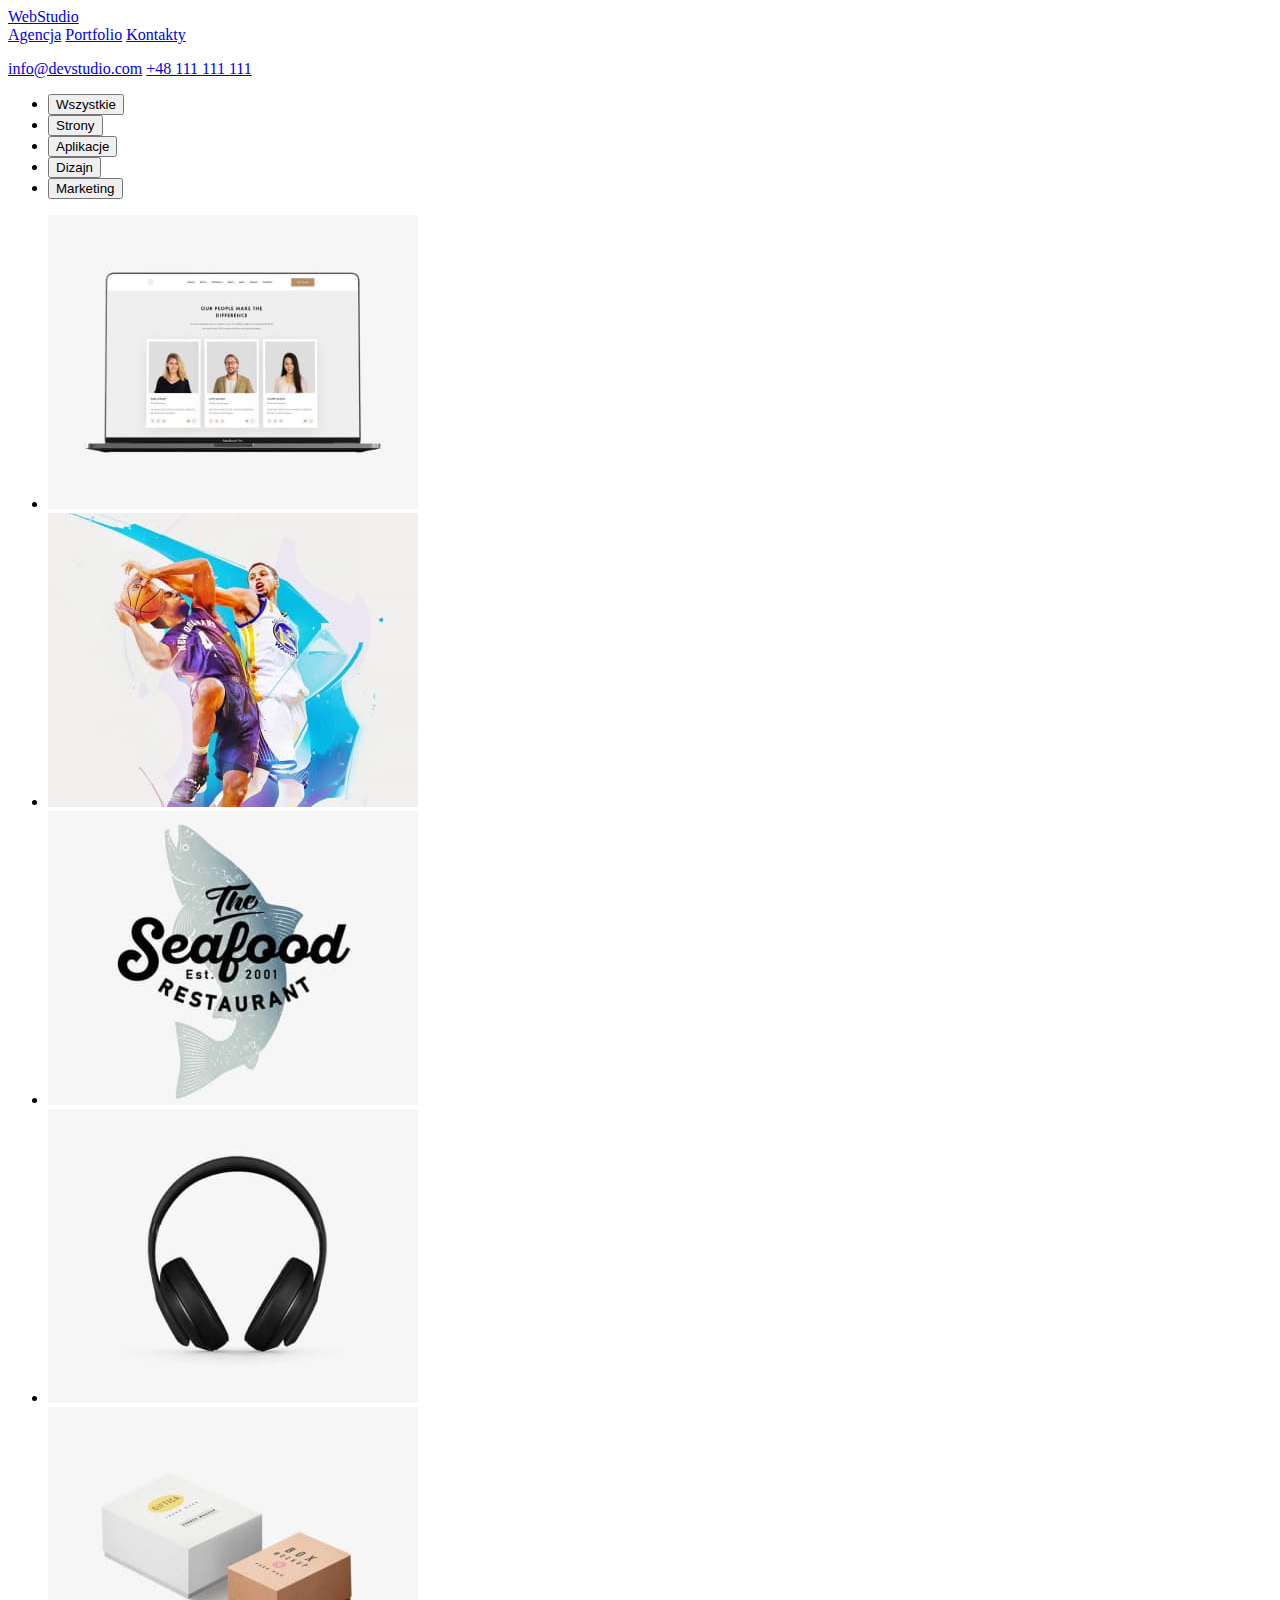
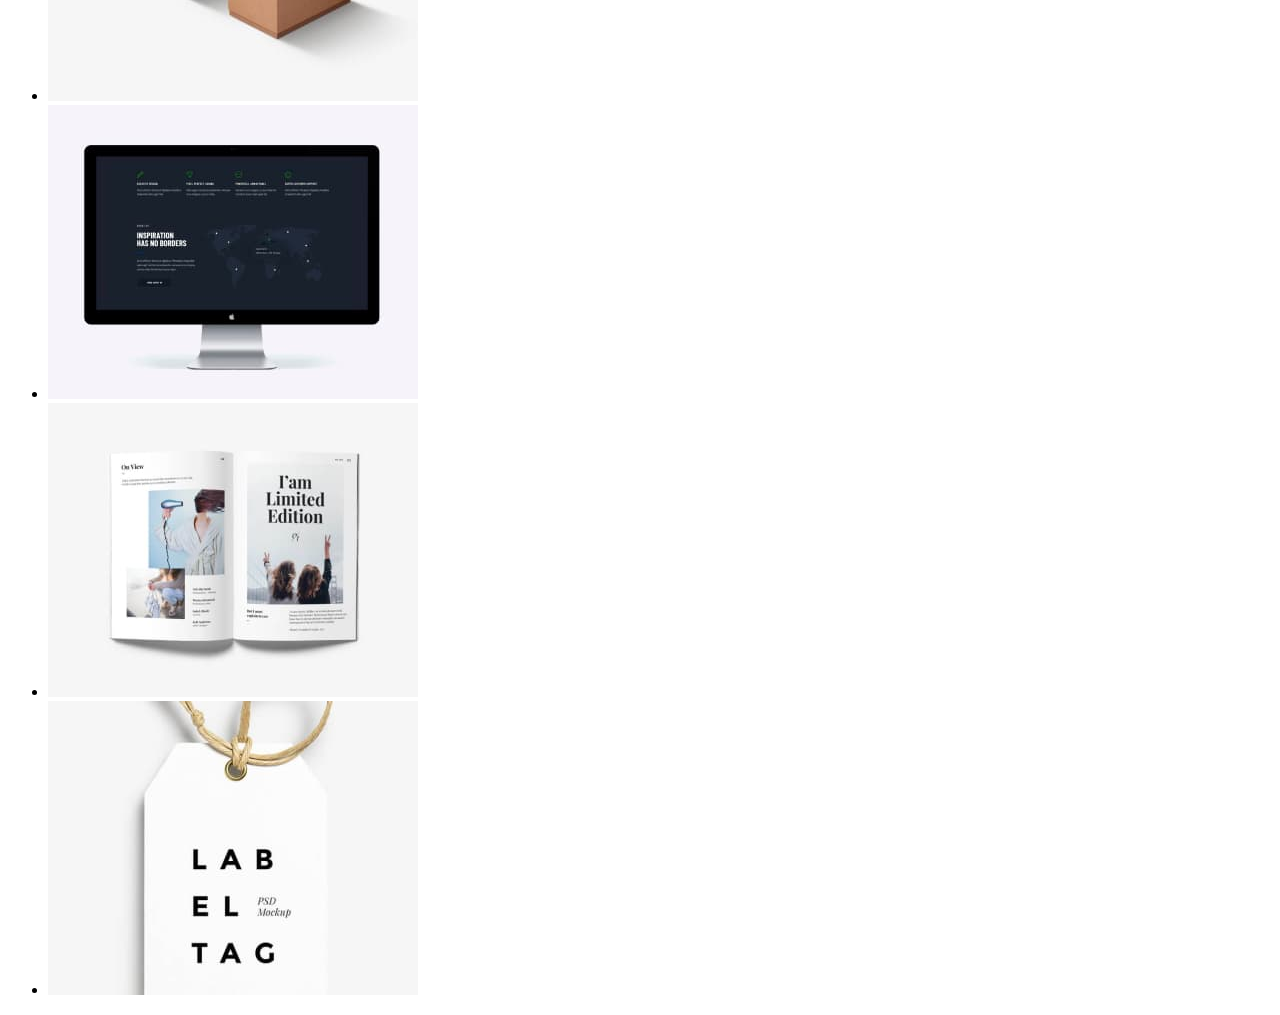
==== portfolio.html @ 513af3e7 "renamed:    images/img0.2.jpg -> images/img-0.2.jpg 	modified:   portfolio.html" ====
<!DOCTYPE html>
<html>
<head> 
    <link rel="stylesheet" href="./css/styles.css" />
</head>
<body>
    <div>
        <header>
                <a class="logo web" href="./index.html"><span class="logo   studio-header">WebStudio</span></a>
            <nav>   
                <a href="/portfolio.html">Agencja</a>
                <a href="/portfolio.html">Portfolio</a>
                <a href="/portfolio.html">Kontakty</a>
            </nav>
                <p>
                <a href="mailto:info@devstudio.com">info@devstudio.com</a>  
                <a href="tel:+48-111-111-111">+48 111 111 111</a>
                </p>    
        </header>
    </div>
    <div>
    <main>
        <ul class="nav-buttons">
            <li><button type="button" class="button">Wszystkie</button></li>
            <li><button type="button" class="button">Strony</button></li>
            <li><button type="button" class="button">Aplikacje</button></li>
            <li><button type="button" class="button">Dizajn</button></li>
            <li><button type="button" class="button">Marketing</button></li>
        </ul>
    </main>   
        <ul>
           <li> 
                <img
                src="/images/img0.2.jpg" 
                alt="computer"
                width="370"
                height="294"
                />
            </li>  
            <li> 
                <img
                src="/images/img1.2.jpg" 
                alt="computer"
                width="370"
                height="294"
                />
            </li> 
            <li> 
                <img
                src="/images/img2.2.jpg" 
                alt="computer"
                width="370"
                height="294"
                />
            </li> 
            <li> 
                <img
                src="/images/img3.2.jpg" 
                alt="computer"
                width="370"
                height="294"
                />
            </li> 
            <li> 
                <img
                src="/images/img4.2.jpg" 
                alt="computer"
                width="370"
                height="294"
                />
            </li> 
            <li> 
                <img
                src="/images/img5.2.jpg" 
                alt="computer"
                width="370"
                height="294"
                />
            </li> 
            <li> 
                <img
                src="/images/img6.2.jpg" 
                alt="computer"
                width="370"
                height="294"
                />
            </li> 
            <li> 
                <img
                src="/images/img7.2.jpg" 
                alt="computer"
                width="370"
                height="294"
                />
            </li>  
        </ul>
    </main>
    </div>
</body>
</html>
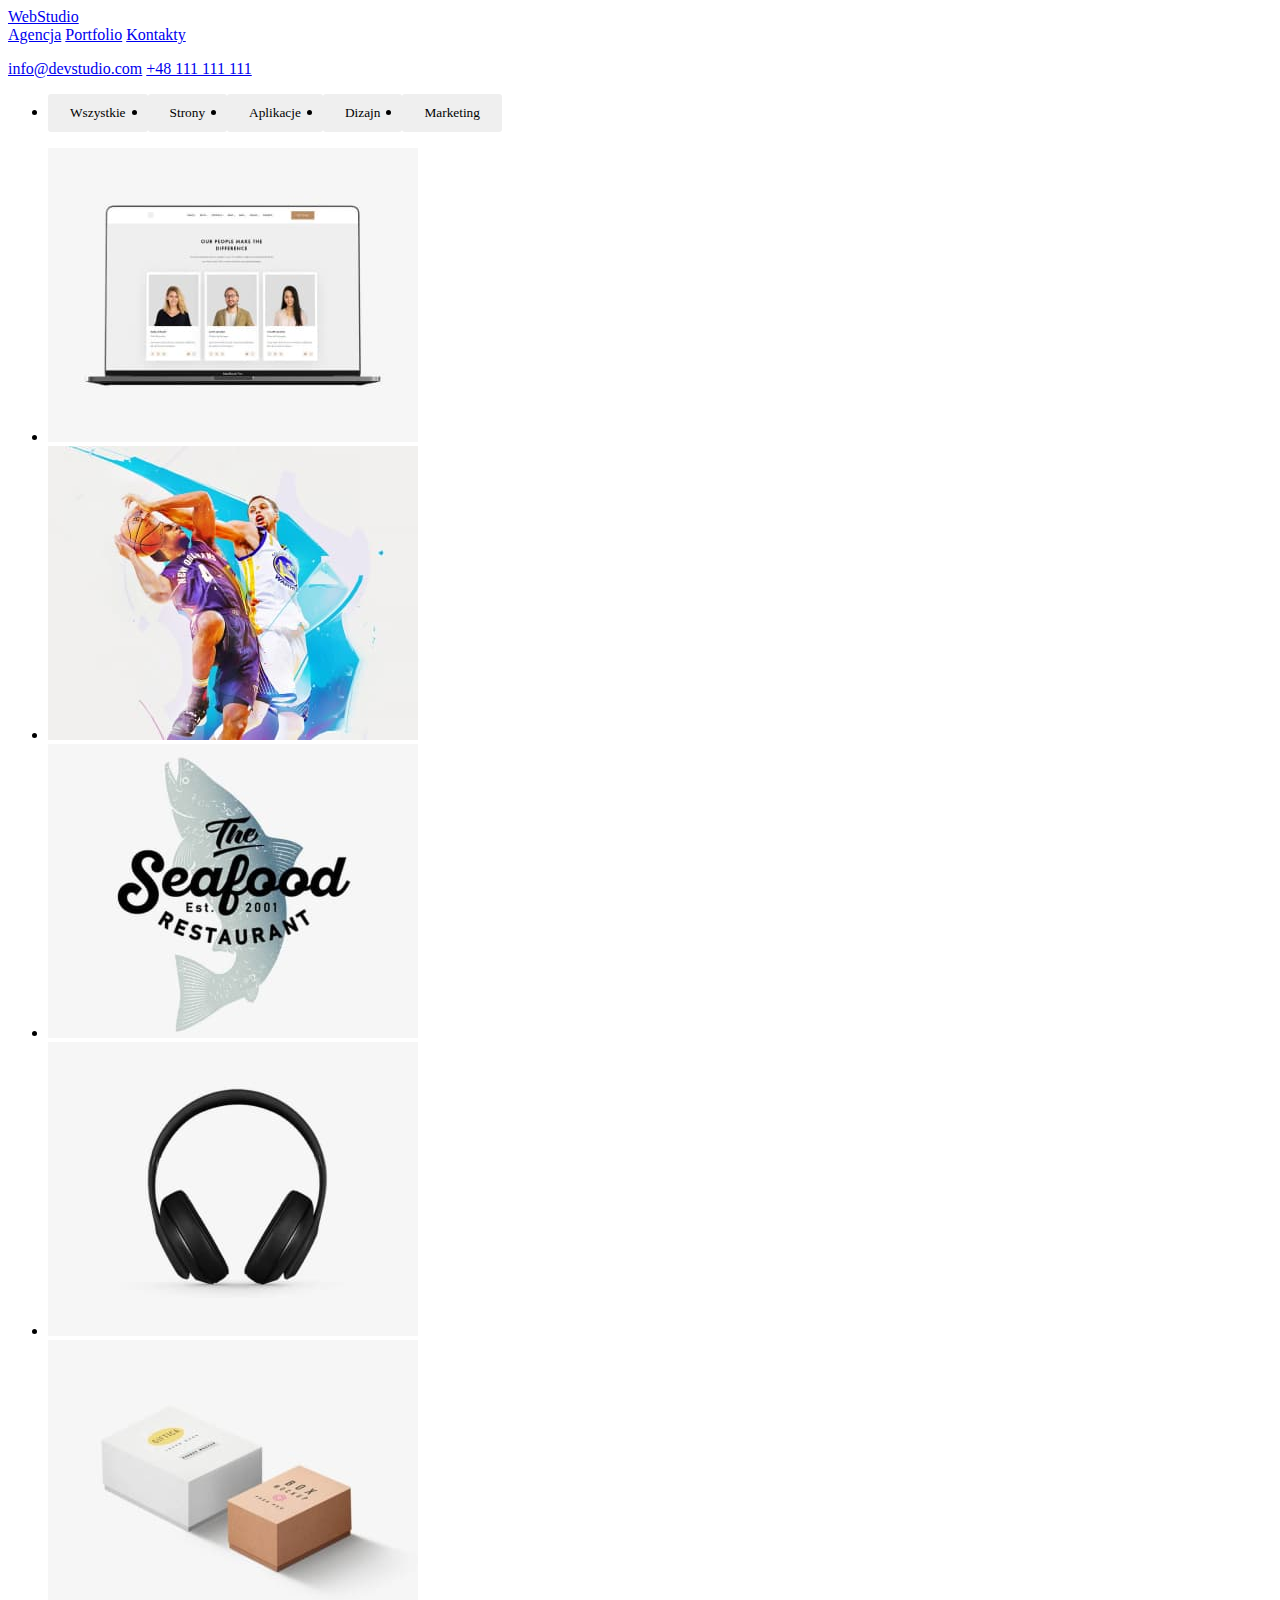
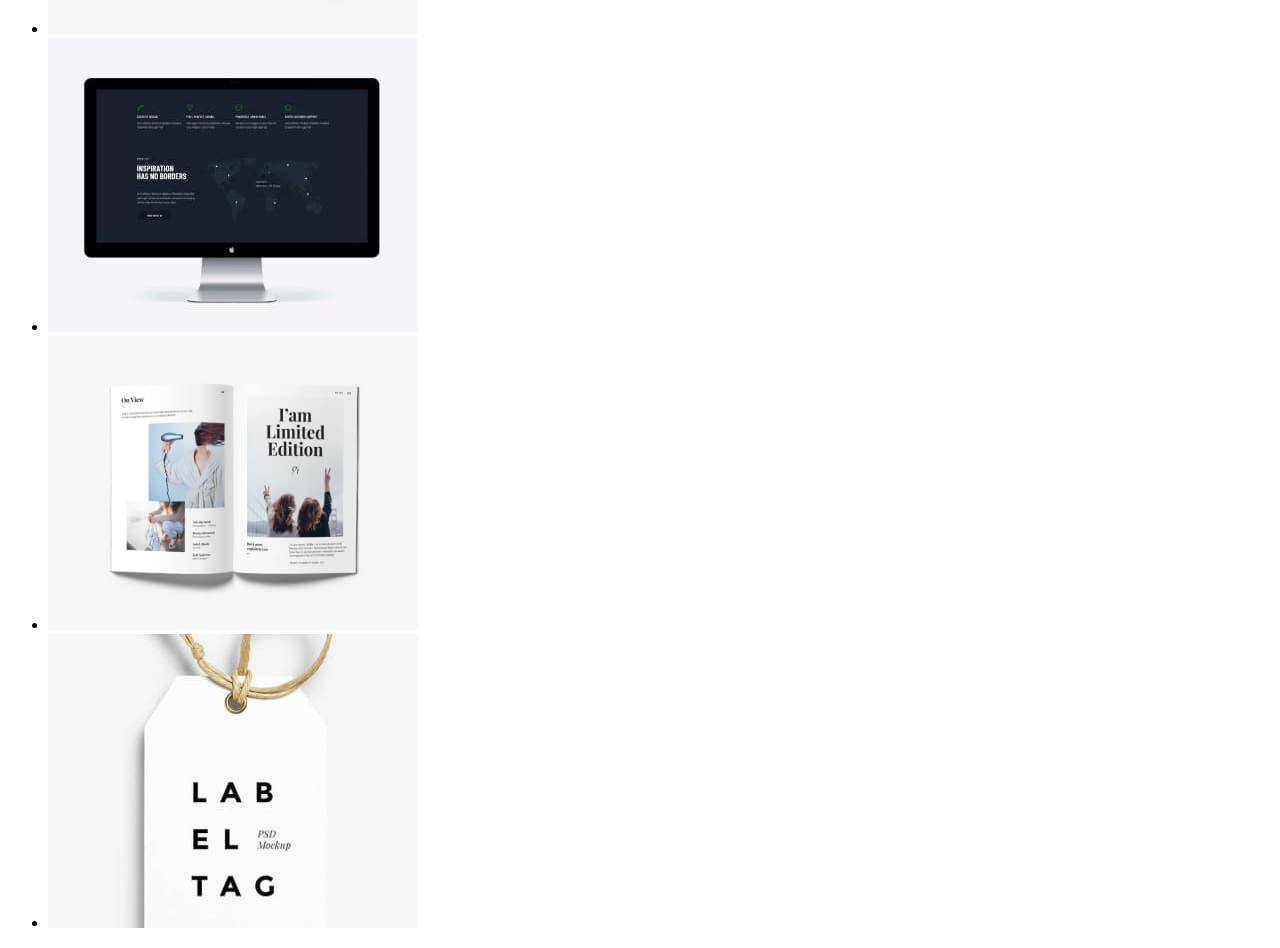
==== commit 3201f0c7: "modified:   css/styles.css 	deleted:    images/img6-(1).jpg 	deleted:    images/img7-(1).jpg 	delete" ====
--- a/portfolio.html
+++ b/portfolio.html
@@ -1,20 +1,21 @@
 <!DOCTYPE html>
-<html>
-<head> 
-    <link rel="stylesheet" href="./css/styles.css" />
-</head>
+<html lang="en">
+    <head>
+        <title>portfolio</title> 
+        <link rel="stylesheet" href="./css/styles.css" />
+    </head>
 <body>
     <div>
         <header>
                 <a class="logo web" href="./index.html"><span class="logo   studio-header">WebStudio</span></a>
             <nav>   
-                <a href="/portfolio.html">Agencja</a>
-                <a href="/portfolio.html">Portfolio</a>
-                <a href="/portfolio.html">Kontakty</a>
+                <a class="agency" href="/portfolio.html">Agencja</a>
+                <a class="portfolio" href="/portfolio.html">Portfolio</a>
+                <a class="contacts" href="/portfolio.html">Kontakty</a>
             </nav>
                 <p>
-                <a href="mailto:info@devstudio.com">info@devstudio.com</a>  
-                <a href="tel:+48-111-111-111">+48 111 111 111</a>
+                <a class="mail" href="mailto:info@devstudio.com">info@devstudio.com</a>  
+                <a class="tel" href="tel:+48-111-111-111">+48 111 111 111</a>
                 </p>    
         </header>
     </div>
@@ -27,14 +28,14 @@
             <li><button type="button" class="button">Dizajn</button></li>
             <li><button type="button" class="button">Marketing</button></li>
         </ul>
-    </main>   
+       
         <ul>
            <li> 
                 <img
-                src="/images/img0.2.jpg" 
-                alt="computer"
-                width="370"
-                height="294"
+                    src="/images/img-0.2.jpg" 
+                    alt="computer"
+                    width="370"
+                    height="294"
                 />
             </li>  
             <li> 
--- a/css/styles.css
+++ b/css/styles.css
@@ -0,0 +1,18 @@
+.nav-buttons {
+    display: flex;
+    flex-wrap: wrap;
+    
+}
+.button{
+    background-color: $background-card;
+        border-width: 0;
+        height: 38px;
+        font-size: map-get($font-size, enlarged);
+        font-weight: map-get($font-weight, medium);
+        line-height: 1.625;
+        border-radius: 3px;
+        padding: 6px 22px;
+        font-family: "Roboto";
+.button-first-child{
+}
+    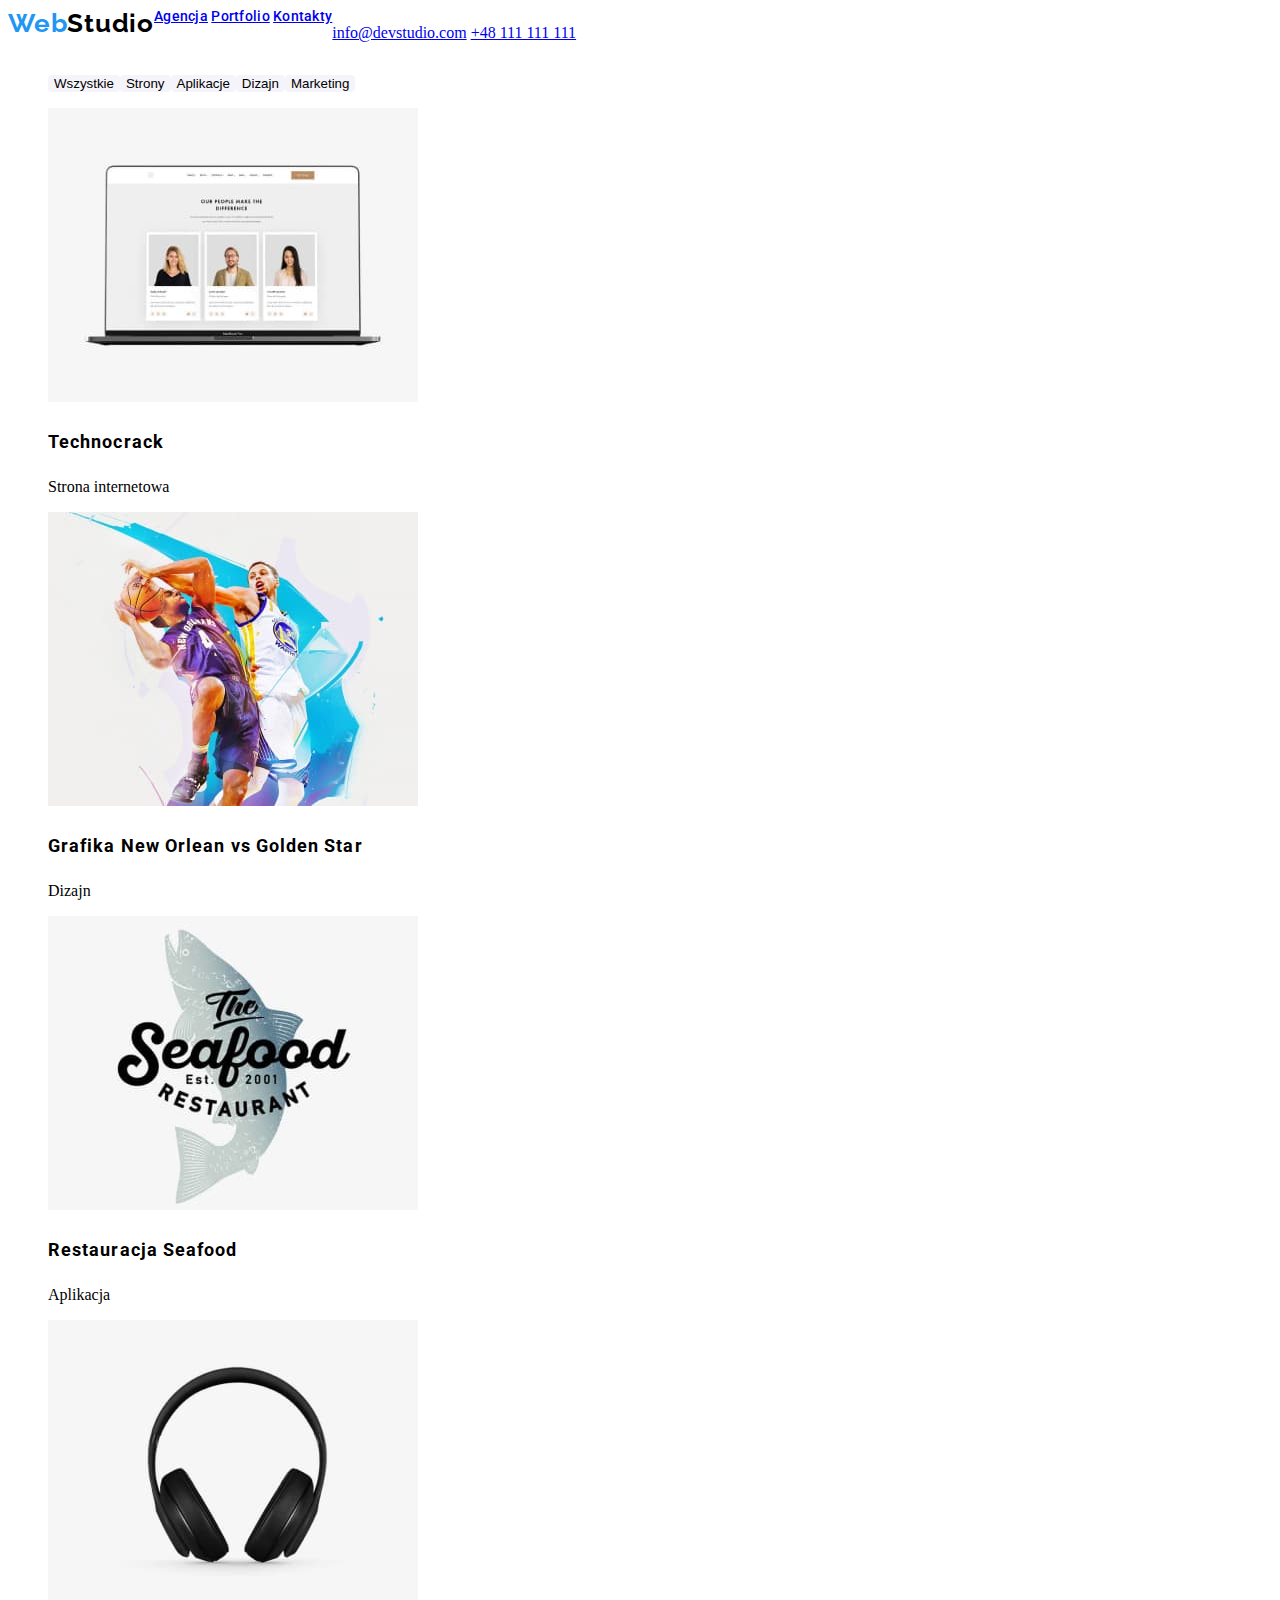
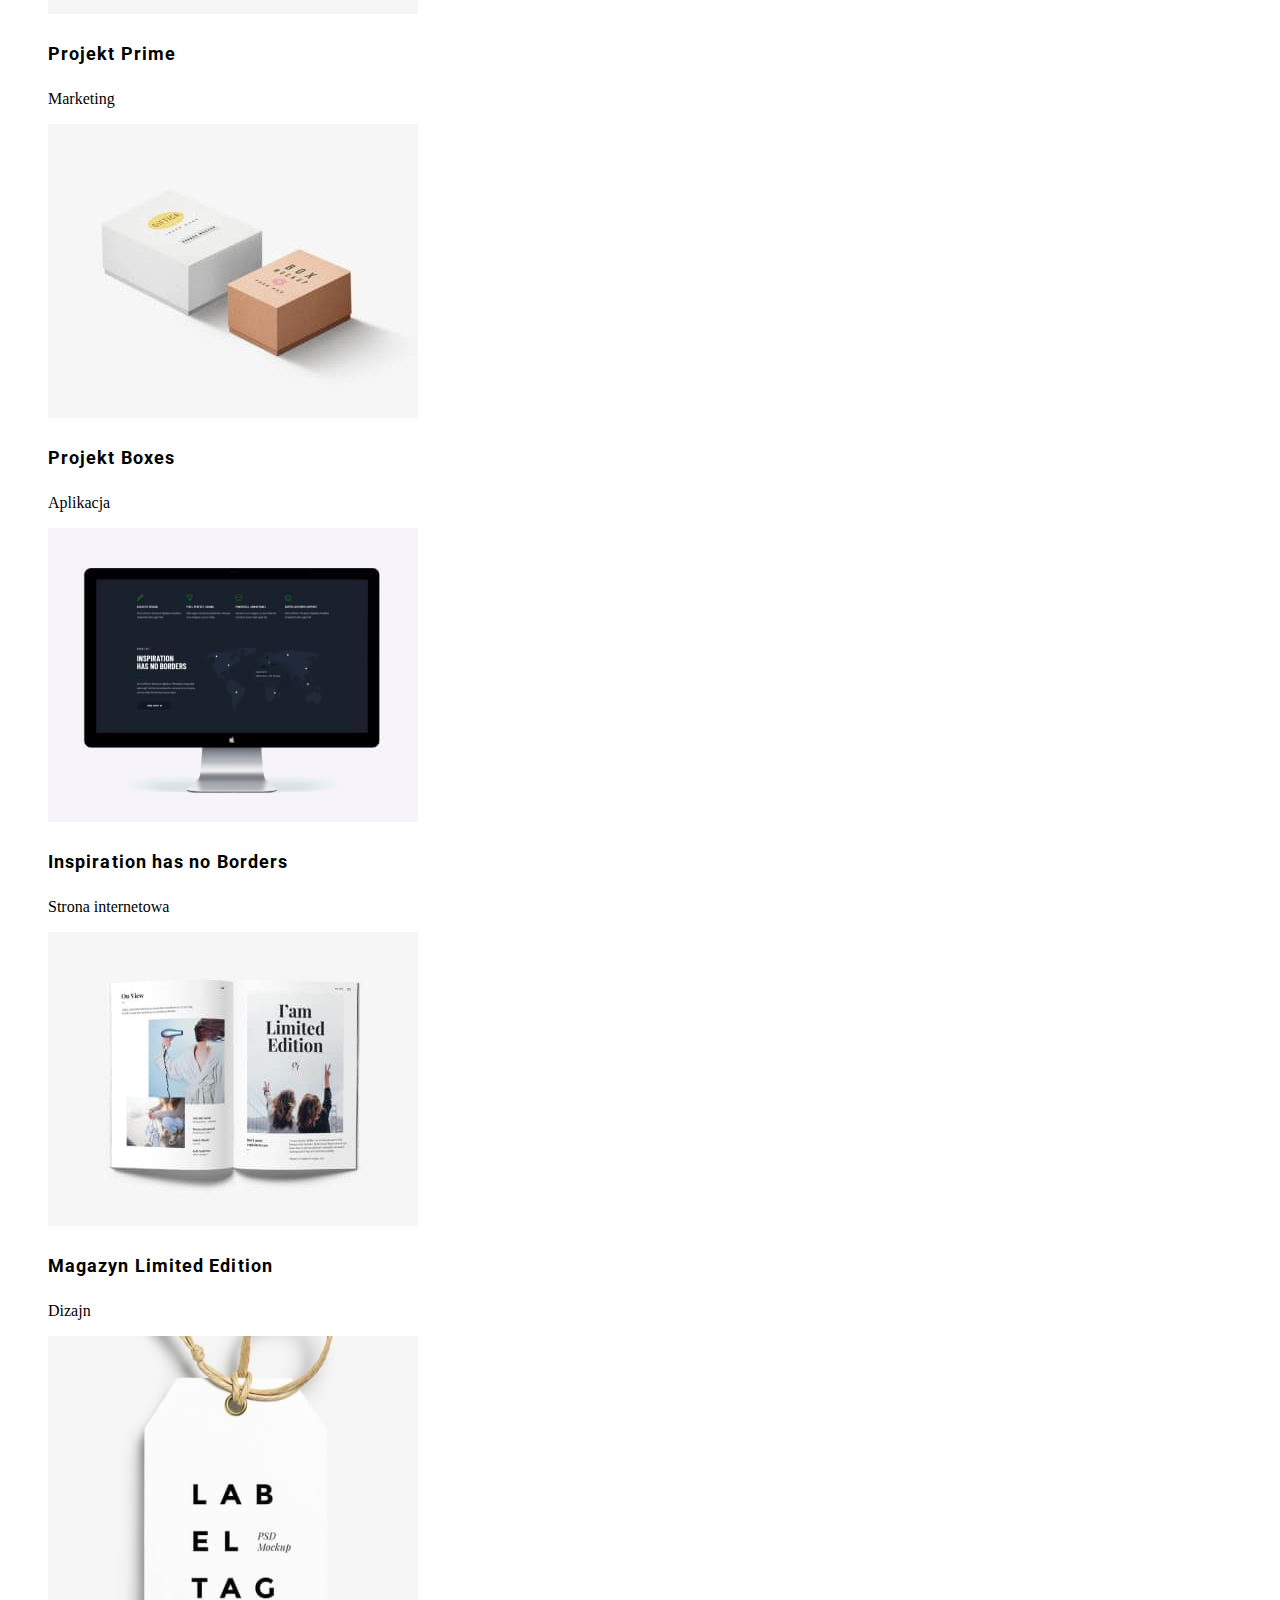
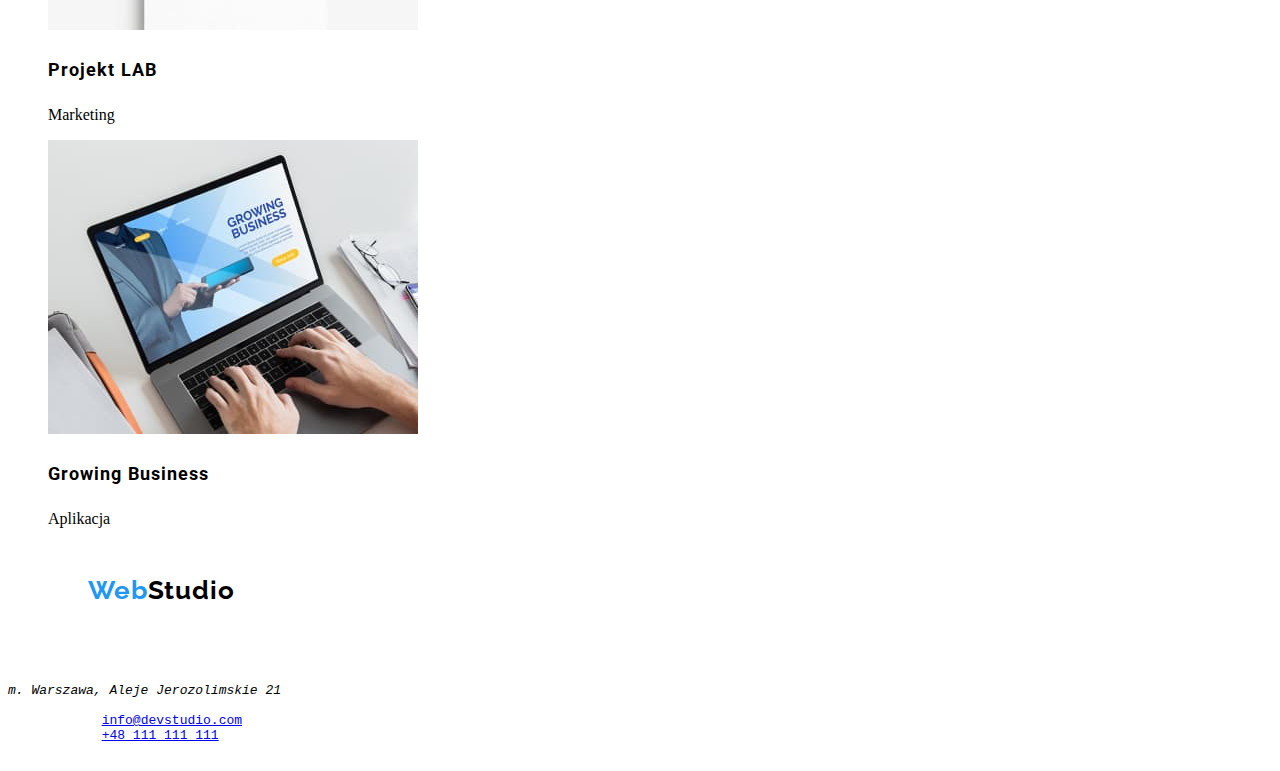
==== commit 83baade2: "Changes to be committed: modified:   css/styles.css new file:   images/img6-(1).jpg new file:   imag" ====
--- a/portfolio.html
+++ b/portfolio.html
@@ -1,101 +1,156 @@
 <!DOCTYPE html>
 <html lang="en">
-    <head>
-        <title>portfolio</title> 
-        <link rel="stylesheet" href="./css/styles.css" />
-    </head>
-<body>
+  <head>
+    <title>Portfolio</title>
+    <link rel="preconnect" href="https://fonts.googleapis.com" />
+    <link rel="preconnect" href="https://fonts.gstatic.com" crossorigin />
+    <link
+      href="https://fonts.googleapis.com/css2?family=Raleway:wght@700&family=Roboto:wght@400;500;700;900&display=swap"
+      rel="stylesheet"
+    />
+    <link rel="stylesheet" href="./css/styles.css" />
+  </head>
+  <body>
     <div>
-        <header>
-                <a class="logo web" href="./index.html"><span class="logo   studio-header">WebStudio</span></a>
-            <nav>   
-                <a class="agency" href="/portfolio.html">Agencja</a>
-                <a class="portfolio" href="/portfolio.html">Portfolio</a>
-                <a class="contacts" href="/portfolio.html">Kontakty</a>
-            </nav>
-                <p>
-                <a class="mail" href="mailto:info@devstudio.com">info@devstudio.com</a>  
-                <a class="tel" href="tel:+48-111-111-111">+48 111 111 111</a>
-                </p>    
-        </header>
+      <header class="up-page">
+        <box class="logo">
+          <a class="logo web" href="portfolio.html"
+            ><span class="logo-web">Web</span
+            ><span class="logo-studio">Studio</span>
+          </a>
+        </box>
+        <nav class="nav-buttons">
+          <a class="agency" href="index.html">Agencja</a>
+          <a class="portfolio" href="/portfolio.html">Portfolio</a>
+          <a class="contacts" href="/portfolio.html">Kontakty</a>
+        </nav>
+        <box class="mail-tel"
+          ><p>
+            <a class="mail" href="mailto:info@devstudio.com"
+              >info@devstudio.com</a
+            >
+            <a class="tel" href="tel:+48-111-111-111">+48 111 111 111</a>
+          </p>
+        </box>
+      </header>
     </div>
     <div>
-    <main>
-        <ul class="nav-buttons">
-            <li><button type="button" class="button">Wszystkie</button></li>
-            <li><button type="button" class="button">Strony</button></li>
-            <li><button type="button" class="button">Aplikacje</button></li>
-            <li><button type="button" class="button">Dizajn</button></li>
-            <li><button type="button" class="button">Marketing</button></li>
+      <main>
+        <ul class="main-buttons">
+          <li><button type="button">Wszystkie</button></li>
+          <li><button type="button">Strony</button></li>
+          <li><button type="button">Aplikacje</button></li>
+          <li><button type="button">Dizajn</button></li>
+          <li><button type="button">Marketing</button></li>
         </ul>
-       
-        <ul>
-           <li> 
-                <img
-                    src="/images/img-0.2.jpg" 
-                    alt="computer"
-                    width="370"
-                    height="294"
-                />
-            </li>  
-            <li> 
-                <img
-                src="/images/img1.2.jpg" 
-                alt="computer"
-                width="370"
-                height="294"
-                />
-            </li> 
-            <li> 
-                <img
-                src="/images/img2.2.jpg" 
-                alt="computer"
-                width="370"
-                height="294"
-                />
-            </li> 
-            <li> 
-                <img
-                src="/images/img3.2.jpg" 
-                alt="computer"
-                width="370"
-                height="294"
-                />
-            </li> 
-            <li> 
-                <img
-                src="/images/img4.2.jpg" 
-                alt="computer"
-                width="370"
-                height="294"
-                />
-            </li> 
-            <li> 
-                <img
-                src="/images/img5.2.jpg" 
-                alt="computer"
-                width="370"
-                height="294"
-                />
-            </li> 
-            <li> 
-                <img
-                src="/images/img6.2.jpg" 
-                alt="computer"
-                width="370"
-                height="294"
-                />
-            </li> 
-            <li> 
-                <img
-                src="/images/img7.2.jpg" 
-                alt="computer"
-                width="370"
-                height="294"
-                />
-            </li>  
+        <ul class="images">
+          <li>
+            <img
+              src="./images/img-0.2.jpg"
+              alt="computer"
+              width="370"
+              height="294"
+              left="215px"
+              top="262px"
+            />
+            <p class="img-title">Technocrack</p>
+            <p>Strona internetowa</p>
+          </li>
+          <li>
+            <img
+              src="./images/img1.2.jpg"
+              alt="players"
+              width="370"
+              height="294"
+            />
+            <p class="img-title">Grafika New Orlean vs Golden Star</p>
+            <p>Dizajn</p>
+          </li>
+          <li>
+            <img
+              src="./images/img2.2.jpg"
+              alt="fish"
+              width="370"
+              height="294"
+            />
+            <p class="img-title">Restauracja Seafood</p>
+            <p>Aplikacja</p>
+          </li>
+          <li>
+            <img
+              src="./images/img3.2.jpg"
+              alt="phones"
+              width="370"
+              height="294"
+            />
+            <p class="img-title">Projekt Prime</p>
+            <p>Marketing</p>
+          </li>
+          <li>
+            <img
+              src="./images/img4.2.jpg"
+              alt="boxes"
+              width="370"
+              height="294"
+            />
+            <p class="img-title">Projekt Boxes</p>
+            <p>Aplikacja</p>
+          </li>
+          <li>
+            <img
+              src="./images/img5.2.jpg"
+              alt="screen"
+              width="370"
+              height="294"
+            />
+            <p class="img-title">Inspiration has no Borders</p>
+            <p>Strona internetowa</p>
+          </li>
+          <li>
+            <img
+              src="./images/img6.2.jpg"
+              alt="book"
+              width="370"
+              height="294"
+            />
+            <p class="img-title">Magazyn Limited Edition</p>
+            <p>Dizajn</p>
+          </li>
+          <li>
+            <img
+              src="./images/img7.2.jpg"
+              alt="pendant"
+              width="370"
+              height="294"
+            />
+            <p class="img-title">Projekt LAB</p>
+            <p>Marketing</p>
+          </li>
+          <li>
+            <img
+              src="./images/img-8.2.jpg"
+              alt="hands-on-computer"
+              width="370"
+              height="294"
+            />
+            <p class="img-title">Growing Business</p>
+            <a>Aplikacja</a>
+          </li>
         </ul>
-    </main>
+      </main>
     </div>
-</body>
-</html>+    <footer>
+      <pre>
+        <box class="logo">
+            <a class="logo web" href="index.html"
+              ><span class="logo-web">Web</span
+              ><span class="logo-studio">Studio</span>
+            </a>
+        </box>
+            <address class="coordinates">m. Warszawa, Aleje Jerozolimskie 21</address>  
+            <a class="mail" href="mailto:info@devstudio.com">info@devstudio.com</a>
+            <a class="tel" href="tel:+48-111-111-111">+48 111 111 111</a>    
+        </pre>
+    </footer>
+  </body>
+</html>
--- a/css/styles.css
+++ b/css/styles.css
@@ -1,18 +1,57 @@
+.logo {
+  color: #2196f3;
+  font-family: "Raleway";
+  font-style: normal;
+  font-weight: 700;
+  font-size: 26px;
+  line-height: 31px;
+  letter-spacing: 0.03em;
+  text-decoration: none;
+}
+.logo-studio {
+  color: #000;
+}
+.up-page {
+  display: flex;
+}
 .nav-buttons {
-    display: flex;
-    flex-wrap: wrap;
-    
+  font-family: "Roboto";
+  font-style: normal;
+  font-weight: 500;
+  font-size: 14px;
+  line-height: 16px;
+  letter-spacing: 0.02em;
 }
-.button{
-    background-color: $background-card;
-        border-width: 0;
-        height: 38px;
-        font-size: map-get($font-size, enlarged);
-        font-weight: map-get($font-weight, medium);
-        line-height: 1.625;
-        border-radius: 3px;
-        padding: 6px 22px;
-        font-family: "Roboto";
-.button-first-child{
+.main-buttons {
+  display: flex;
+  flex-wrap: wrap;
+  list-style-type: none;
 }
-    +button {
+  background: #f5f4fa;
+  border-radius: 4px;
+  border: none;
+}
+button:hover {
+  background-color: #2196f3;
+  color: #ffff;
+}
+.images {
+  list-style-type: none;
+}
+.img-title {
+  font-family: "Roboto";
+  font-style: normal;
+  font-weight: 700;
+  font-size: 18px;
+  line-height: 36px;
+  /* identical to box height, or 200% */
+
+  letter-spacing: 0.06em;
+}
+.team {
+  list-style-type: none;
+}
+.lorems {
+  text-decoration: none;
+}
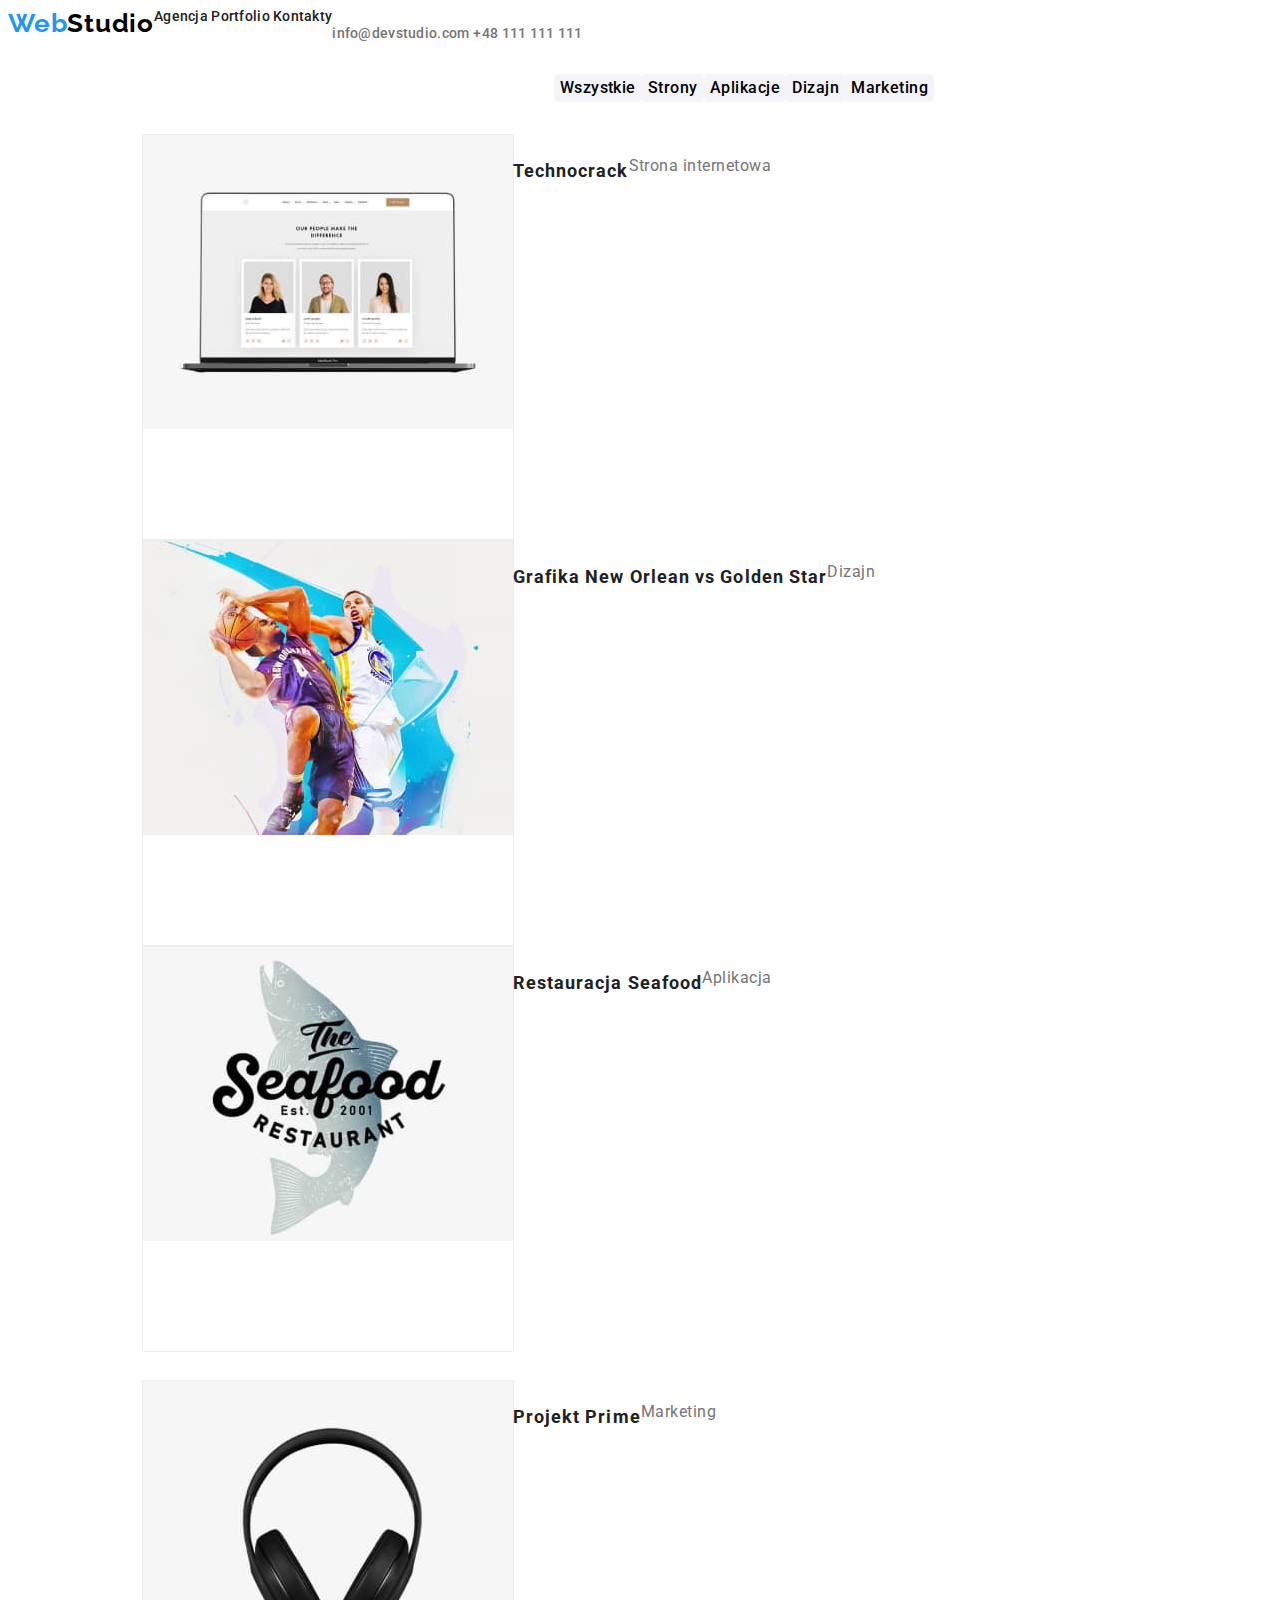
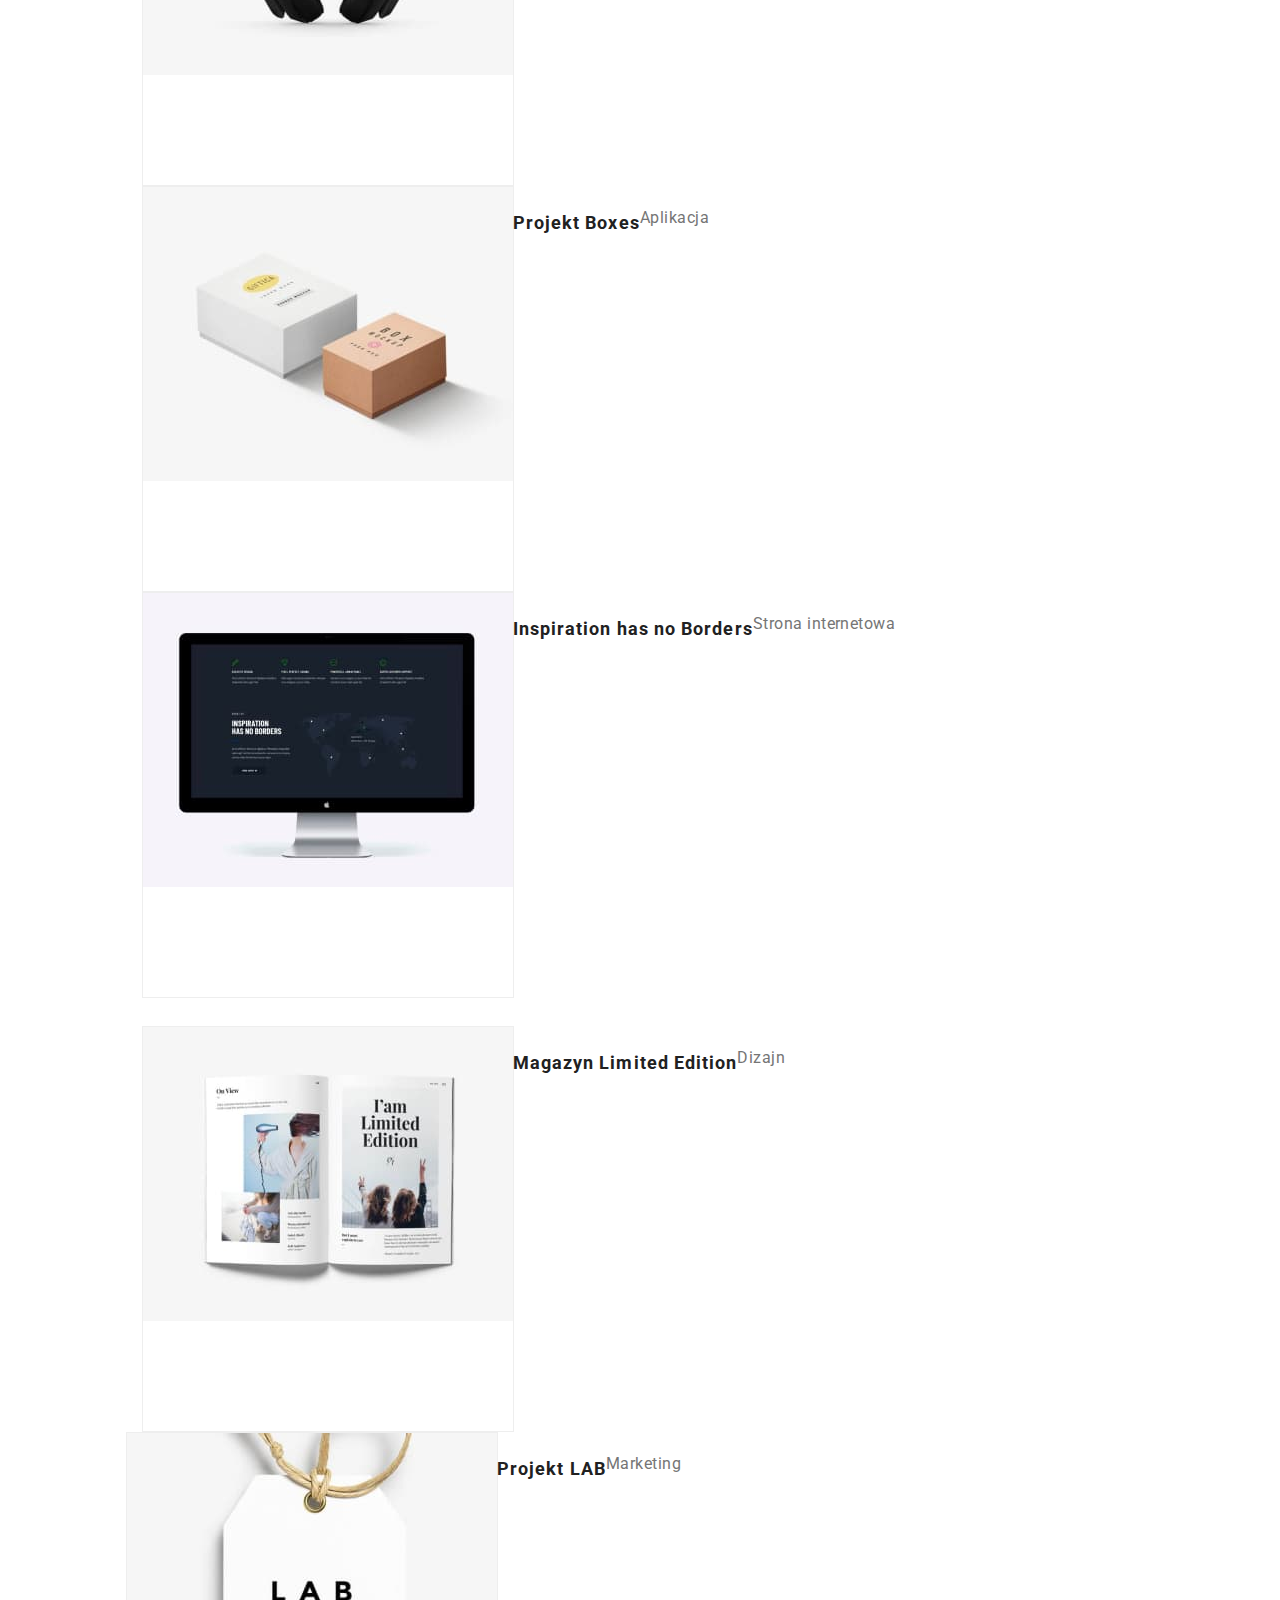
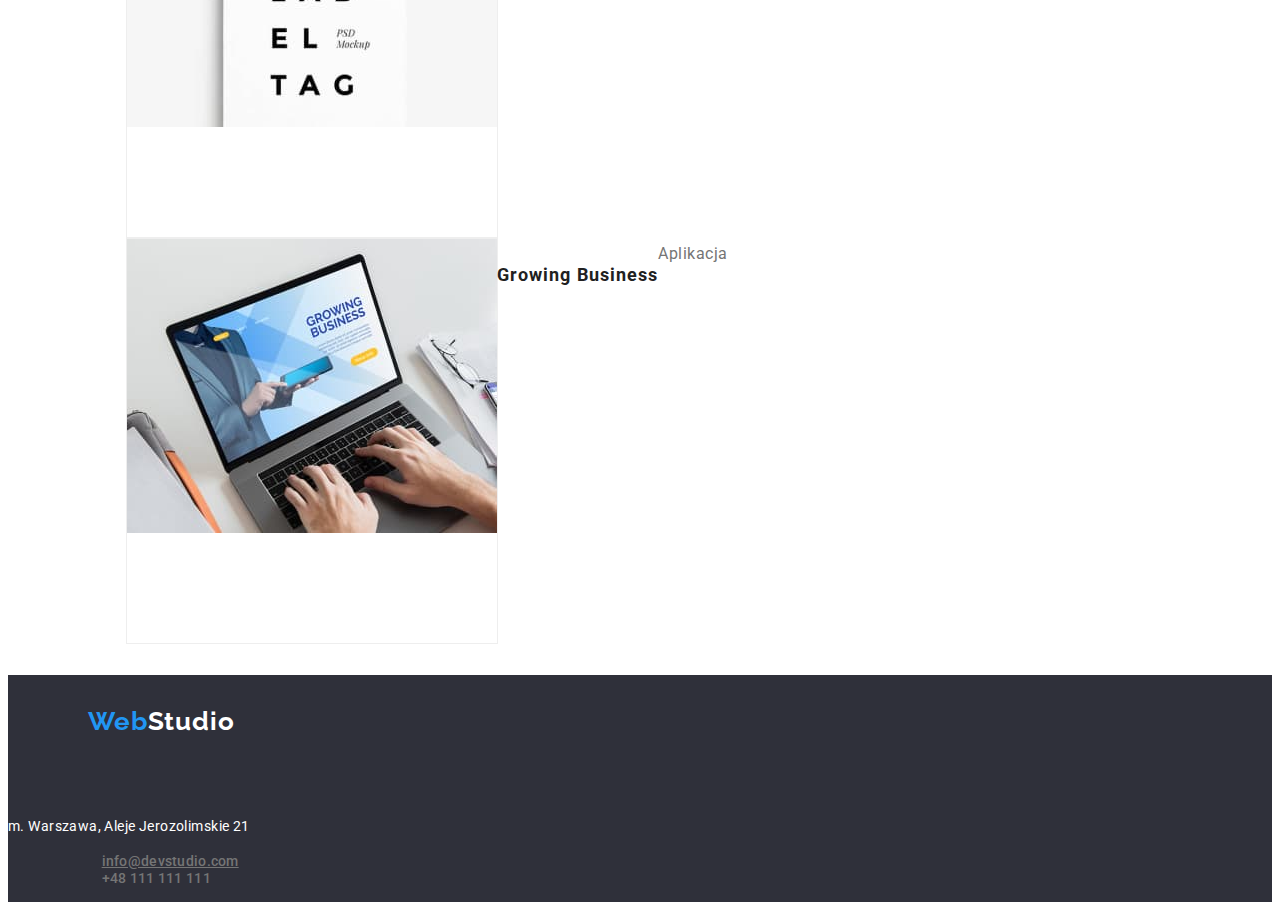
==== commit 9b73f6cb: "Changes to be committed: modified:   css/styles.css modified:   index.html modified:   portfolio.htm" ====
--- a/portfolio.html
+++ b/portfolio.html
@@ -20,13 +20,17 @@
           </a>
         </box>
         <nav class="nav-buttons">
-          <a class="agency" href="index.html">Agencja</a>
-          <a class="portfolio" href="/portfolio.html">Portfolio</a>
-          <a class="contacts" href="/portfolio.html">Kontakty</a>
+          <a type="button" class="nav-buttons" href="index.html">Agencja</a>
+          <a type="button" class="nav-buttons" href="/portfolio.html"
+            >Portfolio</a
+          >
+          <a type="button" class="nav-buttons" href="/portfolio.html"
+            >Kontakty</a
+          >
         </nav>
         <box class="mail-tel"
           ><p>
-            <a class="mail" href="mailto:info@devstudio.com"
+            <a class="mail-header" href="mailto:info@devstudio.com"
               >info@devstudio.com</a
             >
             <a class="tel" href="tel:+48-111-111-111">+48 111 111 111</a>
@@ -43,70 +47,74 @@
           <li><button type="button">Dizajn</button></li>
           <li><button type="button">Marketing</button></li>
         </ul>
-        <ul class="images">
-          <li>
-            <img
-              src="./images/img-0.2.jpg"
-              alt="computer"
-              width="370"
-              height="294"
-              left="215px"
-              top="262px"
-            />
-            <p class="img-title">Technocrack</p>
-            <p>Strona internetowa</p>
-          </li>
-          <li>
-            <img
-              src="./images/img1.2.jpg"
-              alt="players"
-              width="370"
-              height="294"
-            />
-            <p class="img-title">Grafika New Orlean vs Golden Star</p>
-            <p>Dizajn</p>
-          </li>
-          <li>
-            <img
-              src="./images/img2.2.jpg"
-              alt="fish"
-              width="370"
-              height="294"
-            />
-            <p class="img-title">Restauracja Seafood</p>
-            <p>Aplikacja</p>
-          </li>
-          <li>
-            <img
-              src="./images/img3.2.jpg"
-              alt="phones"
-              width="370"
-              height="294"
-            />
-            <p class="img-title">Projekt Prime</p>
-            <p>Marketing</p>
-          </li>
-          <li>
-            <img
-              src="./images/img4.2.jpg"
-              alt="boxes"
-              width="370"
-              height="294"
-            />
-            <p class="img-title">Projekt Boxes</p>
-            <p>Aplikacja</p>
-          </li>
-          <li>
-            <img
-              src="./images/img5.2.jpg"
-              alt="screen"
-              width="370"
-              height="294"
-            />
-            <p class="img-title">Inspiration has no Borders</p>
-            <p>Strona internetowa</p>
-          </li>
-          <li>
+        <box>
+          <ul class="images">
+            <pre>
+            <li class="images-borders">
+              <img
+                src="./images/img-0.2.jpg"
+                alt="computer"
+                width="370"
+                height="294"
+              />
+              <p class="img-title">Technocrack</p>
+              <p class="img-profession">Strona internetowa</p>
+            </li>
+            <li class="images-borders">
+              <img
+                src="./images/img1.2.jpg"
+                alt="players"
+                width="370"
+                height="294"
+              />
+              <p class="img-title">Grafika New Orlean vs Golden Star</p>
+              <p class="img-profession">Dizajn</p>
+            </li>
+            <li class="images-borders">
+              <img
+                src="./images/img2.2.jpg"
+                alt="fish"
+                width="370"
+                height="294"
+              />
+              <p class="img-title">Restauracja Seafood</p>
+              <p class="img-profession">Aplikacja</p>
+            </li>
+          </pre>
+            <pre>
+            <li class="images-borders">
+              <img
+                src="./images/img3.2.jpg"
+                alt="phones"
+                width="370"
+                height="294"
+              />            
+              <p class="img-title">Projekt Prime</p>
+              <p class="img-profession">Marketing</p>           
+            </li>
+            <li class="images-borders">
+              <img
+                src="./images/img4.2.jpg"
+                alt="boxes"
+                width="370"
+                height="294"
+              />             
+              <p class="img-title">Projekt Boxes</p>
+              <p class="img-profession">Aplikacja</p>        
+            </li>
+            <li class="images-borders">
+              <img
+                src="./images/img5.2.jpg"
+                alt="screen"
+                width="370"
+                height="294"
+              />              
+              <p class="img-title">Inspiration has no Borders</p>
+              <p class="img-profession">Strona internetowa</p>         
+            </li>
+          </pre>
+            <pre>
+            <li class="images-borders">
             <img
               src="./images/img6.2.jpg"
               alt="book"
@@ -114,9 +122,9 @@
               height="294"
             />
             <p class="img-title">Magazyn Limited Edition</p>
-            <p>Dizajn</p>
+            <p class="img-profession">Dizajn</p>
           </li>
-          <li>
+          <li class="images-borders">
             <img
               src="./images/img7.2.jpg"
               alt="pendant"
@@ -124,9 +132,9 @@
               height="294"
             />
             <p class="img-title">Projekt LAB</p>
-            <p>Marketing</p>
+            <p class="img-profession">Marketing</p>
           </li>
-          <li>
+          <li class="images-borders">
             <img
               src="./images/img-8.2.jpg"
               alt="hands-on-computer"
@@ -134,17 +142,19 @@
               height="294"
             />
             <p class="img-title">Growing Business</p>
-            <a>Aplikacja</a>
+            <a class="img-profession">Aplikacja</a>
           </li>
-        </ul>
+        </pre>
+          </ul>
+        </box>
       </main>
     </div>
-    <footer>
+    <footer class="footer">
       <pre>
         <box class="logo">
             <a class="logo web" href="index.html"
               ><span class="logo-web">Web</span
-              ><span class="logo-studio">Studio</span>
+              ><span class="logo-studio-footer">Studio</span>
             </a>
         </box>
             <address class="coordinates">m. Warszawa, Aleje Jerozolimskie 21</address>  
--- a/css/styles.css
+++ b/css/styles.css
@@ -21,23 +21,101 @@
   font-size: 14px;
   line-height: 16px;
   letter-spacing: 0.02em;
+  color: #212121;
+  text-decoration: none;
+}
+.nav-buttons:hover {
+  font-family: "Roboto";
+  font-style: normal;
+  font-weight: 500;
+  font-size: 14px;
+  line-height: 16px;
+  letter-spacing: 0.02em;
+
+  color: #2196f3;
+}
+h1 {
+  font-family: "Roboto";
+  font-style: normal;
+  font-weight: 900;
+  font-size: 44px;
+  line-height: 60px;
+  text-align: center;
+  letter-spacing: 0.06em;
+  text-transform: uppercase;
+  color: #ffffff;
+}
+.header {
+  background: #2f303a;
+  border-style: border-box;
 }
 .main-buttons {
   display: flex;
   flex-wrap: wrap;
   list-style-type: none;
+  position: center;
+  display: inline-flex;
+  margin-left: 40%;
 }
 button {
   background: #f5f4fa;
   border-radius: 4px;
   border: none;
+  font-family: "Roboto";
+  font-style: normal;
+  font-weight: 500;
+  font-size: 16px;
+  line-height: 26px;
+  text-align: center;
+  letter-spacing: 0.03em;
+  display: block;
+  margin-left: auto;
+  margin-right: auto;
 }
 button:hover {
   background-color: #2196f3;
   color: #ffff;
+  font-family: "Roboto";
+  font-style: normal;
+  font-weight: 500;
+  font-size: 16px;
+  line-height: 26px;
+  text-align: center;
+  letter-spacing: 0.03em;
+  cursor: pointer;
+}
+.order {
+  background: #2196f3;
+  box-shadow: 0px 4px 4px rgba(0, 0, 0, 0.15);
+  border-radius: 4px;
+  font-family: "Roboto";
+  font-style: normal;
+  font-weight: 700;
+  font-size: 16px;
+  line-height: 30px;
+  display: flex;
+  align-items: center;
+  text-align: center;
+  letter-spacing: 0.06em;
+  color: #ffffff;
 }
 .images {
   list-style-type: none;
+  display: block;
+  margin-left: auto;
+  margin-right: auto;
+
+}
+.images-borders {
+  background: #ffffff;
+  border: 1px solid #eeeeee;
+  width: 370px;
+  height: 404px;
+  left: 615px;
+  top: 262px;
+  display: inline-flex;
+  margin-left: auto;
+  margin-right: auto;
 }
 .img-title {
   font-family: "Roboto";
@@ -45,13 +123,160 @@
   font-weight: 700;
   font-size: 18px;
   line-height: 36px;
-  /* identical to box height, or 200% */
-
   letter-spacing: 0.06em;
+  color: #212121;
+  display: flex;
+  margin-left: auto;
+  margin-right: auto;
+}
+.img-profession {
+  font-family: "Roboto";
+  font-style: normal;
+  font-weight: 400;
+  font-size: 16px;
+  line-height: 30px;
+  letter-spacing: 0.03em;
+  color: #757575;
+  text-align: left;
 }
 .team {
   list-style-type: none;
+  display: flex;
+  margin-left: auto;
+  margin-right: auto;
+
+}
+.team-borders {
+  background: #ffffff;
+  box-shadow: 0px 1px 3px rgba(0, 0, 0, 0.12), 0px 1px 1px rgba(0, 0, 0, 0.14),
+    0px 2px 1px rgba(0, 0, 0, 0.2);
+  border-radius: 0px 0px 4px 4px;
+  display: block;
+  margin-left: auto;
+  margin-right: auto;
+}
+.what-we-do {
+  display: block;
+  margin-left: auto;
+  margin-right: auto;
 }
 .lorems {
-  text-decoration: none;
-}
+  list-style-type: none;
+  display: flex;
+}
+h2 {
+  font-family: "Roboto";
+  font-style: normal;
+  font-weight: 700;
+  font-size: 36px;
+  line-height: 42px;
+  text-align: center;
+  letter-spacing: 0.03em;
+  color: #212121;
+}
+.lorem-head {
+  font-family: "Roboto";
+  font-style: normal;
+  font-weight: 700;
+  font-size: 14px;
+  line-height: 16px;
+  letter-spacing: 0.03em;
+  text-transform: uppercase;
+  text-decoration: none;
+  color: #212121;
+}
+.name {
+  font-family: "Roboto";
+  font-style: normal;
+  font-weight: 500;
+  font-size: 16px;
+  line-height: 19px;
+  text-align: center;
+  letter-spacing: 0.03em;
+}
+.profession {
+  font-family: "Roboto";
+  font-style: normal;
+  font-weight: 400;
+  font-size: 16px;
+  line-height: 19px;
+  text-align: center;
+  letter-spacing: 0.03em;
+  color: #757575;
+}
+.mail {
+  font-family: "Roboto";
+  font-style: normal;
+  font-weight: 500;
+  font-size: 14px;
+  line-height: 16px;
+  letter-spacing: 0.02em;
+  text-decoration: underline;
+  color: #757575;
+}
+.tel {
+  font-family: "Roboto";
+  font-style: normal;
+  font-weight: 500;
+  font-size: 14px;
+  line-height: 16px;
+  letter-spacing: 0.02em;
+  color: #757575;
+  text-decoration: none;
+}
+.coordinates {
+  font-family: "Roboto";
+  font-style: normal;
+  font-weight: 400;
+  font-size: 14px;
+  line-height: 24px;
+  letter-spacing: 0.03em;
+  color: #ffffff;
+}
+.footer {
+  background: #2f303a;
+}
+.logo-studio-footer {
+  color: #ffff;
+}
+.mail-main {
+  font-family: "Roboto";
+  font-style: normal;
+  font-weight: 400;
+  font-size: 14px;
+  line-height: 24px;
+  letter-spacing: 0.03em;
+  text-decoration: none;
+  color: rgba(255, 255, 255, 0.6);
+}
+.tel-main {
+  font-family: "Roboto";
+  font-style: normal;
+  font-weight: 400;
+  font-size: 14px;
+  line-height: 24px;
+  letter-spacing: 0.03em;
+  color: rgba(255, 255, 255, 0.6);
+  text-decoration: none;
+}
+.mail-header {
+  text-decoration: none;
+  font-family: "Roboto";
+  font-style: normal;
+  font-weight: 500;
+  font-size: 14px;
+  line-height: 16px;
+  letter-spacing: 0.02em;
+
+  color: #757575;
+}
+.mail-tel:hover {
+  font-family: "Roboto";
+  font-style: normal;
+  font-weight: 500;
+  font-size: 14px;
+  line-height: 16px;
+  letter-spacing: 0.02em;
+
+  color: #2196f3;
+}
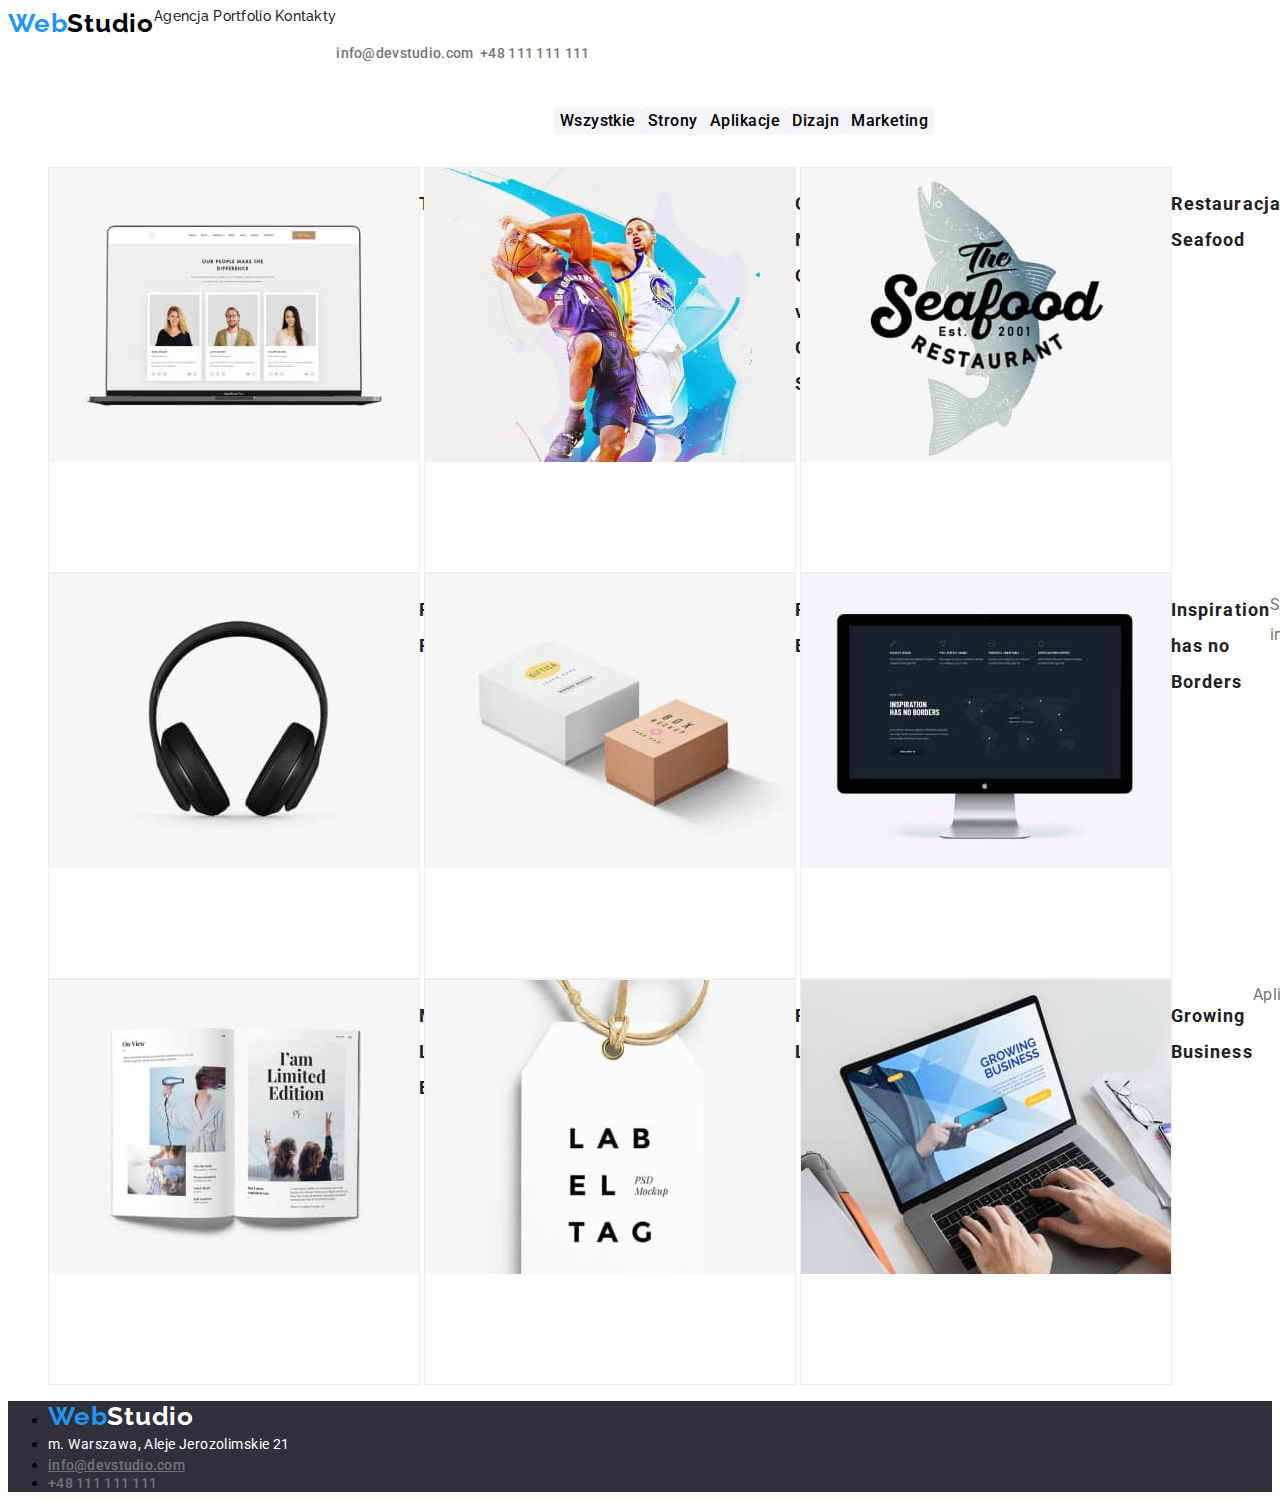
==== commit 75926b56: "Changes to be committed: 	modified:   css/styles.css modified:   index.html 	modified:   portfolio.h" ====
--- a/portfolio.html
+++ b/portfolio.html
@@ -2,40 +2,35 @@
 <html lang="en">
   <head>
     <title>Portfolio</title>
-    <link rel="preconnect" href="https://fonts.googleapis.com" />
-    <link rel="preconnect" href="https://fonts.gstatic.com" crossorigin />
+    <link rel="preconnect" href="https://fonts.googleapis.com">
+    <link rel="preconnect" href="https://fonts.gstatic.com" crossorigin>
     <link
       href="https://fonts.googleapis.com/css2?family=Raleway:wght@700&family=Roboto:wght@400;500;700;900&display=swap"
-      rel="stylesheet"
-    />
-    <link rel="stylesheet" href="./css/styles.css" />
+      rel="stylesheet">
+    <link rel="stylesheet" href="./css/styles.css">
   </head>
   <body>
     <div>
-      <header class="up-page">
-        <box class="logo">
-          <a class="logo web" href="portfolio.html"
-            ><span class="logo-web">Web</span
-            ><span class="logo-studio">Studio</span>
-          </a>
-        </box>
+      <header class="logo">
+        <a class="logo" href="portfolio.html"
+          ><span class="logo-web">Web</span
+          ><span class="logo-studio">Studio</span>
+        </a>
         <nav class="nav-buttons">
           <a type="button" class="nav-buttons" href="index.html">Agencja</a>
-          <a type="button" class="nav-buttons" href="/portfolio.html"
+          <a type="button" class="nav-buttons" href="portfolio.html"
             >Portfolio</a
           >
-          <a type="button" class="nav-buttons" href="/portfolio.html"
+          <a type="button" class="nav-buttons" href="portfolio.html"
             >Kontakty</a
           >
         </nav>
-        <box class="mail-tel"
-          ><p>
-            <a class="mail-header" href="mailto:info@devstudio.com"
-              >info@devstudio.com</a
-            >
-            <a class="tel" href="tel:+48-111-111-111">+48 111 111 111</a>
-          </p>
-        </box>
+        <p>
+          <a class="mail-header" href="mailto:info@devstudio.com"
+            >info@devstudio.com</a
+          >
+          <a class="tel" href="tel:+48-111-111-111">+48 111 111 111</a>
+        </p>
       </header>
     </div>
     <div>
@@ -47,80 +42,74 @@
           <li><button type="button">Dizajn</button></li>
           <li><button type="button">Marketing</button></li>
         </ul>
-        <box>
-          <ul class="images">
-            <pre>
-            <li class="images-borders">
-              <img
-                src="./images/img-0.2.jpg"
-                alt="computer"
-                width="370"
-                height="294"
-              />
-              <p class="img-title">Technocrack</p>
-              <p class="img-profession">Strona internetowa</p>
-            </li>
-            <li class="images-borders">
-              <img
-                src="./images/img1.2.jpg"
-                alt="players"
-                width="370"
-                height="294"
-              />
-              <p class="img-title">Grafika New Orlean vs Golden Star</p>
-              <p class="img-profession">Dizajn</p>
-            </li>
-            <li class="images-borders">
-              <img
-                src="./images/img2.2.jpg"
-                alt="fish"
-                width="370"
-                height="294"
-              />
-              <p class="img-title">Restauracja Seafood</p>
-              <p class="img-profession">Aplikacja</p>
-            </li>
-          </pre>
-            <pre>
-            <li class="images-borders">
-              <img
-                src="./images/img3.2.jpg"
-                alt="phones"
-                width="370"
-                height="294"
-              />            
-              <p class="img-title">Projekt Prime</p>
-              <p class="img-profession">Marketing</p>           
-            </li>
-            <li class="images-borders">
-              <img
-                src="./images/img4.2.jpg"
-                alt="boxes"
-                width="370"
-                height="294"
-              />             
-              <p class="img-title">Projekt Boxes</p>
-              <p class="img-profession">Aplikacja</p>        
-            </li>
-            <li class="images-borders">
-              <img
-                src="./images/img5.2.jpg"
-                alt="screen"
-                width="370"
-                height="294"
-              />              
-              <p class="img-title">Inspiration has no Borders</p>
-              <p class="img-profession">Strona internetowa</p>         
-            </li>
-          </pre>
-            <pre>
-            <li class="images-borders">
+        <ul class="images">
+          <li class="images-borders">
+            <img
+              src="./images/img-0.2.jpg"
+              alt="computer"
+              width="370"
+              height="294"
+            >
+            <p class="img-title">Technocrack</p>
+            <p class="img-profession">Strona internetowa</p>
+          </li>
+          <li class="images-borders">
+            <img
+              src="./images/img1.2.jpg"
+              alt="players"
+              width="370"
+              height="294"
+            >
+            <p class="img-title">Grafika New Orlean vs Golden Star</p>
+            <p class="img-profession">Dizajn</p>
+          </li>
+          <li class="images-borders">
+            <img
+              src="./images/img2.2.jpg"
+              alt="fish"
+              width="370"
+              height="294"
+            >
+            <p class="img-title">Restauracja Seafood</p>
+            <p class="img-profession">Aplikacja</p>
+          </li>
+          <li class="images-borders">
+            <img
+              src="./images/img3.2.jpg"
+              alt="phones"
+              width="370"
+              height="294"
+            >
+            <p class="img-title">Projekt Prime</p>
+            <p class="img-profession">Marketing</p>
+          </li>
+          <li class="images-borders">
+            <img
+              src="./images/img4.2.jpg"
+              alt="boxes"
+              width="370"
+              height="294"
+            >
+            <p class="img-title">Projekt Boxes</p>
+            <p class="img-profession">Aplikacja</p>
+          </li>
+          <li class="images-borders">
+            <img
+              src="./images/img5.2.jpg"
+              alt="screen"
+              width="370"
+              height="294"
+            >
+            <p class="img-title">Inspiration has no Borders</p>
+            <p class="img-profession">Strona internetowa</p>
+          </li>
+          <li class="images-borders">
             <img
               src="./images/img6.2.jpg"
               alt="book"
               width="370"
               height="294"
-            />
+            >
             <p class="img-title">Magazyn Limited Edition</p>
             <p class="img-profession">Dizajn</p>
           </li>
@@ -130,7 +119,7 @@
               alt="pendant"
               width="370"
               height="294"
-            />
+            >
             <p class="img-title">Projekt LAB</p>
             <p class="img-profession">Marketing</p>
           </li>
@@ -140,27 +129,33 @@
               alt="hands-on-computer"
               width="370"
               height="294"
-            />
+            >
             <p class="img-title">Growing Business</p>
             <a class="img-profession">Aplikacja</a>
           </li>
-        </pre>
-          </ul>
-        </box>
+        </ul>
       </main>
     </div>
     <footer class="footer">
-      <pre>
-        <box class="logo">
+      <address>
+        <ul>
+          <li>
             <a class="logo web" href="index.html"
               ><span class="logo-web">Web</span
               ><span class="logo-studio-footer">Studio</span>
             </a>
-        </box>
-            <address class="coordinates">m. Warszawa, Aleje Jerozolimskie 21</address>  
-            <a class="mail" href="mailto:info@devstudio.com">info@devstudio.com</a>
-            <a class="tel" href="tel:+48-111-111-111">+48 111 111 111</a>    
-        </pre>
+          </li>
+          <li>
+            <a class="coordinates">m. Warszawa, Aleje Jerozolimskie 21</a>
+          </li>
+          <li>
+            <a class="mail" href="mailto:info@devstudio.com"
+              >info@devstudio.com</a
+            >
+          </li>
+          <li><a class="tel" href="tel:+48-111-111-111">+48 111 111 111</a></li>
+        </ul>
+      </address>
     </footer>
   </body>
 </html>
--- a/css/styles.css
+++ b/css/styles.css
@@ -7,6 +7,7 @@
   line-height: 31px;
   letter-spacing: 0.03em;
   text-decoration: none;
+  display: flex;
 }
 .logo-studio {
   color: #000;
@@ -15,7 +16,7 @@
   display: flex;
 }
 .nav-buttons {
-  font-family: "Roboto";
+  font-family: "Roboto"
   font-style: normal;
   font-weight: 500;
   font-size: 14px;
@@ -235,6 +236,7 @@
 }
 .footer {
   background: #2f303a;
+  list-style-type: none;
 }
 .logo-studio-footer {
   color: #ffff;
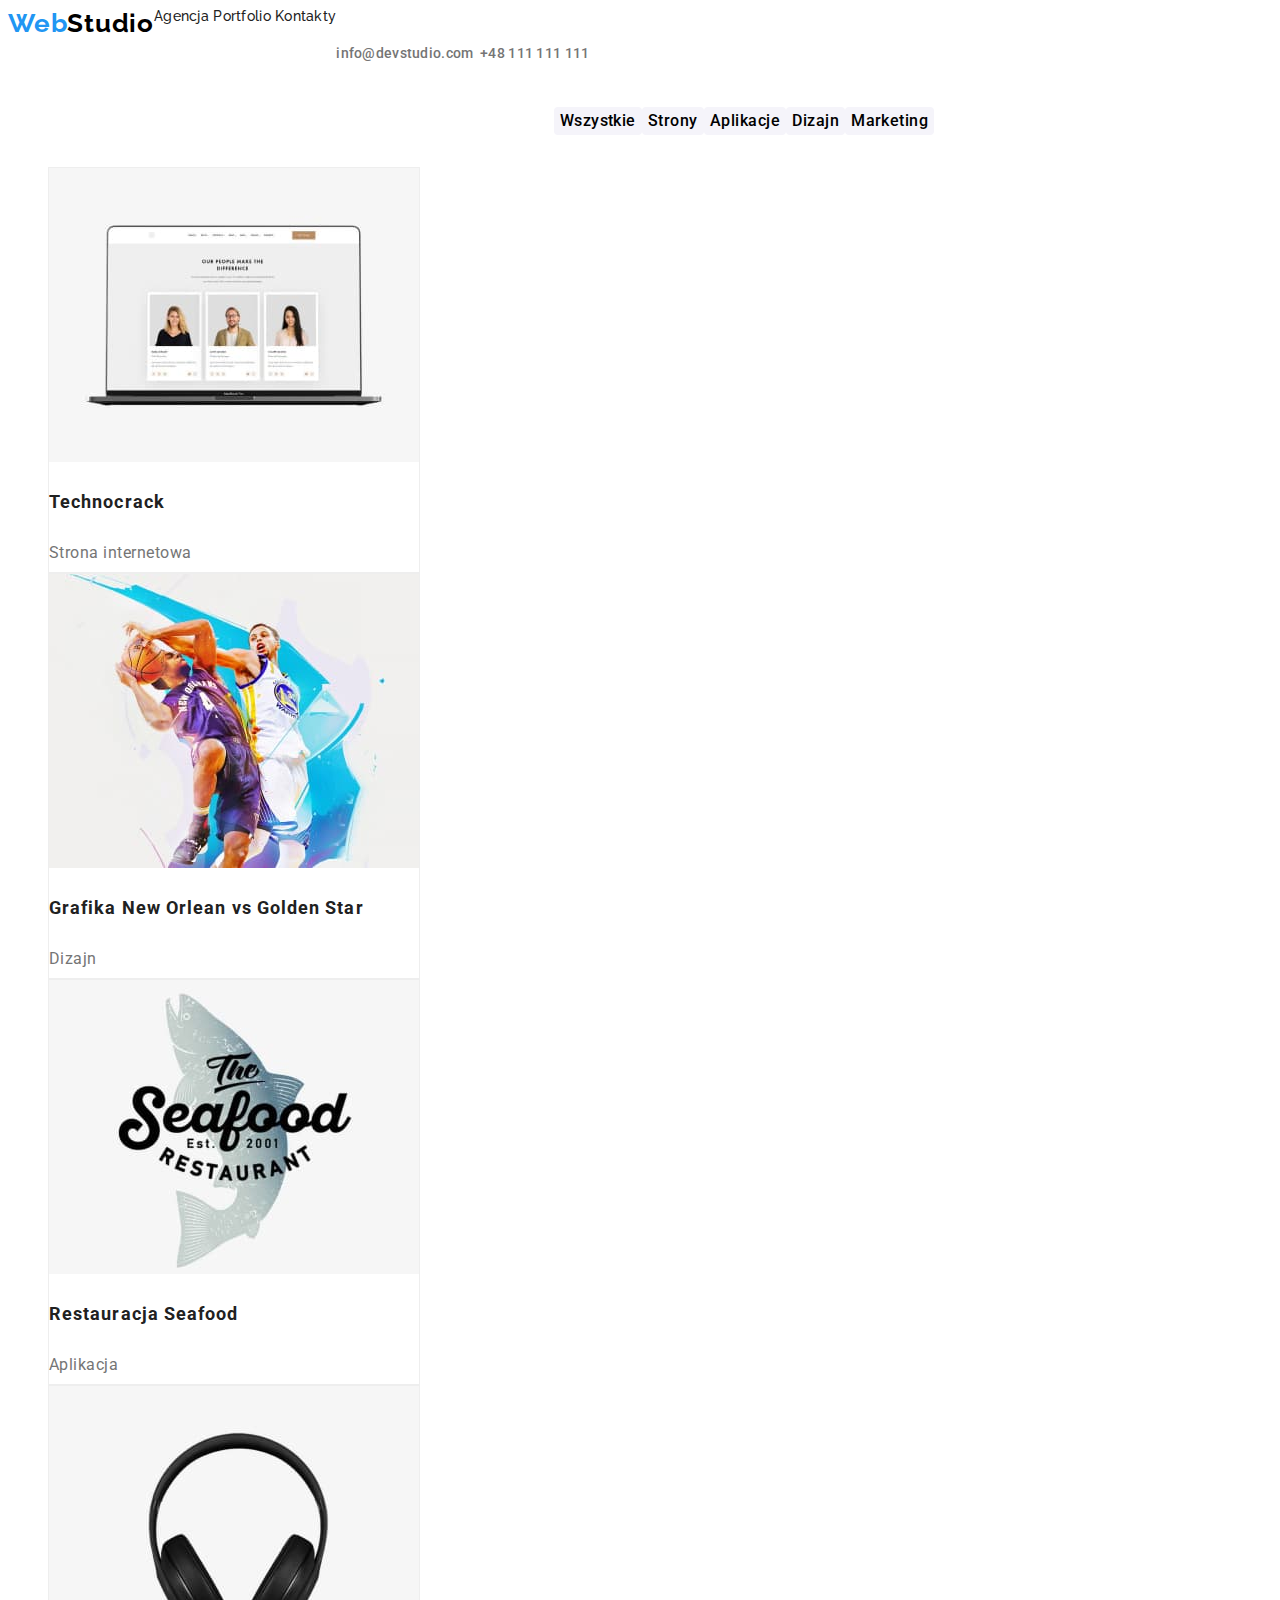
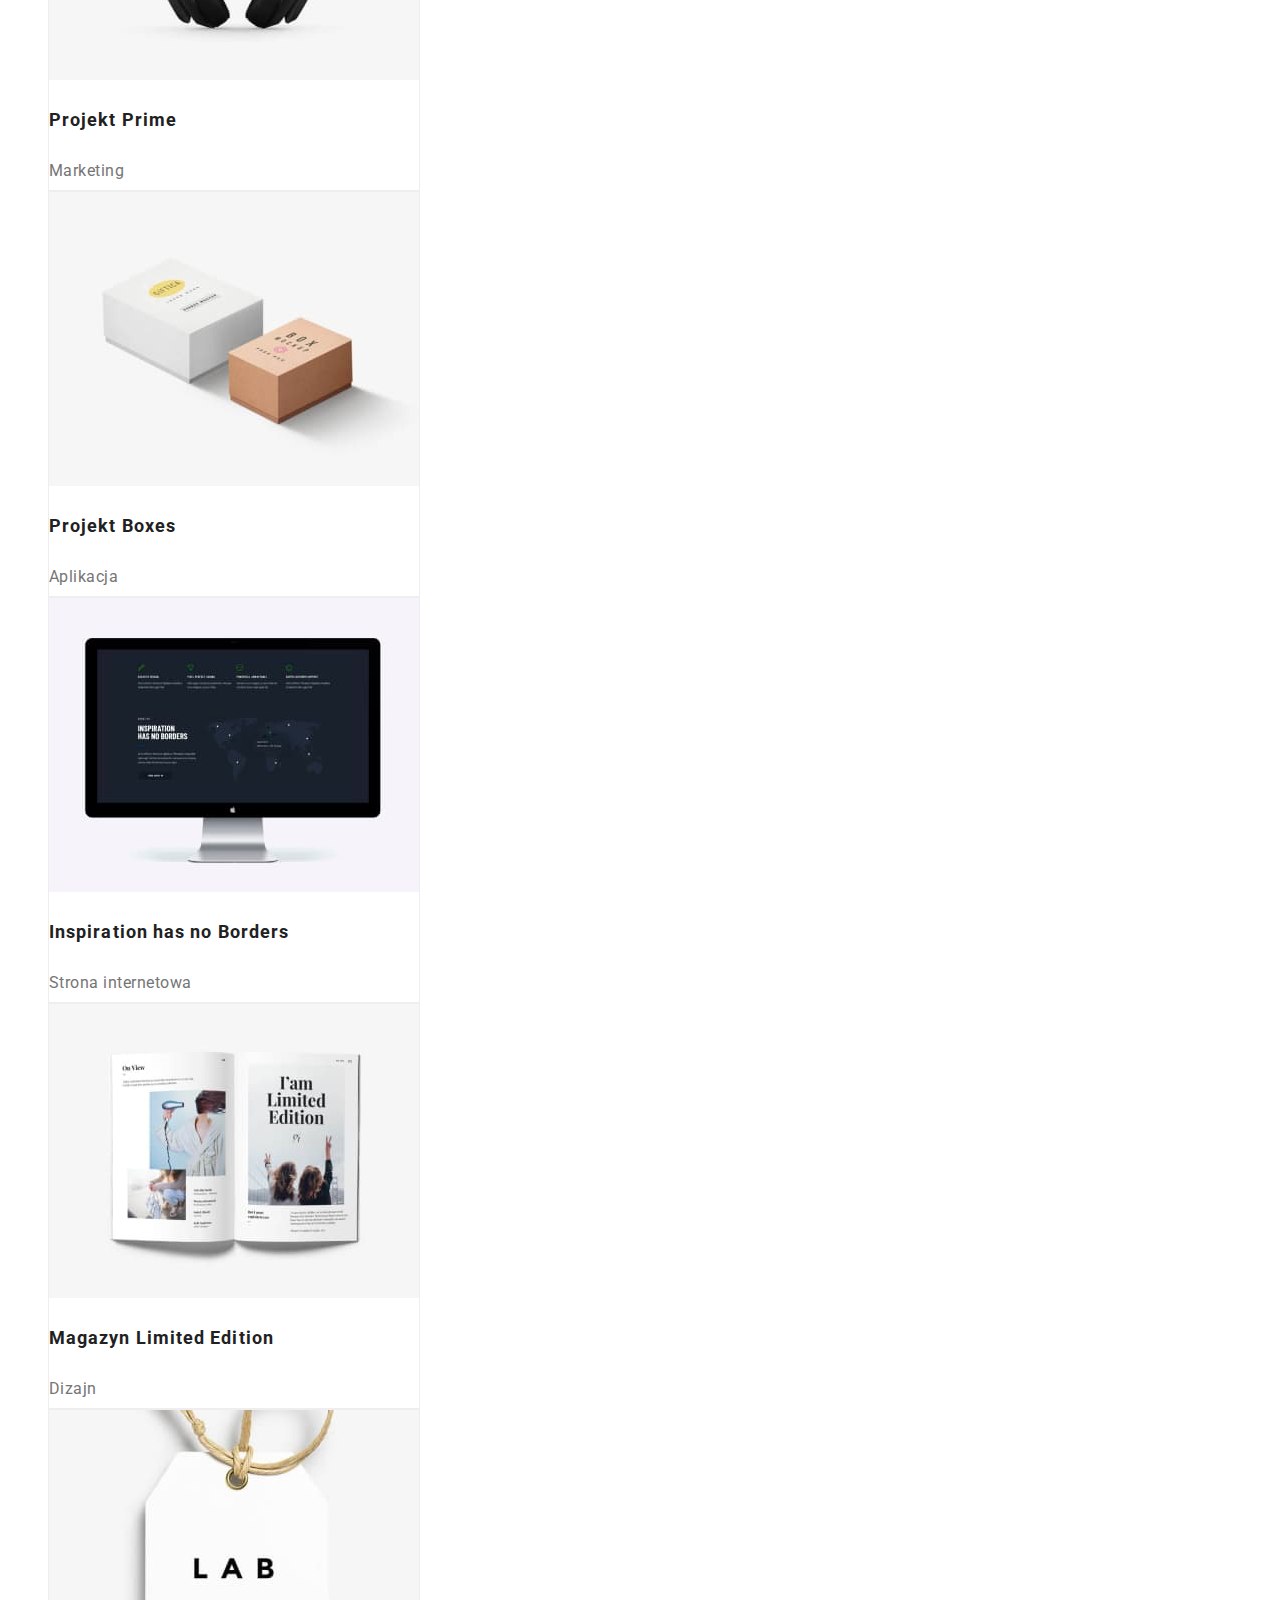
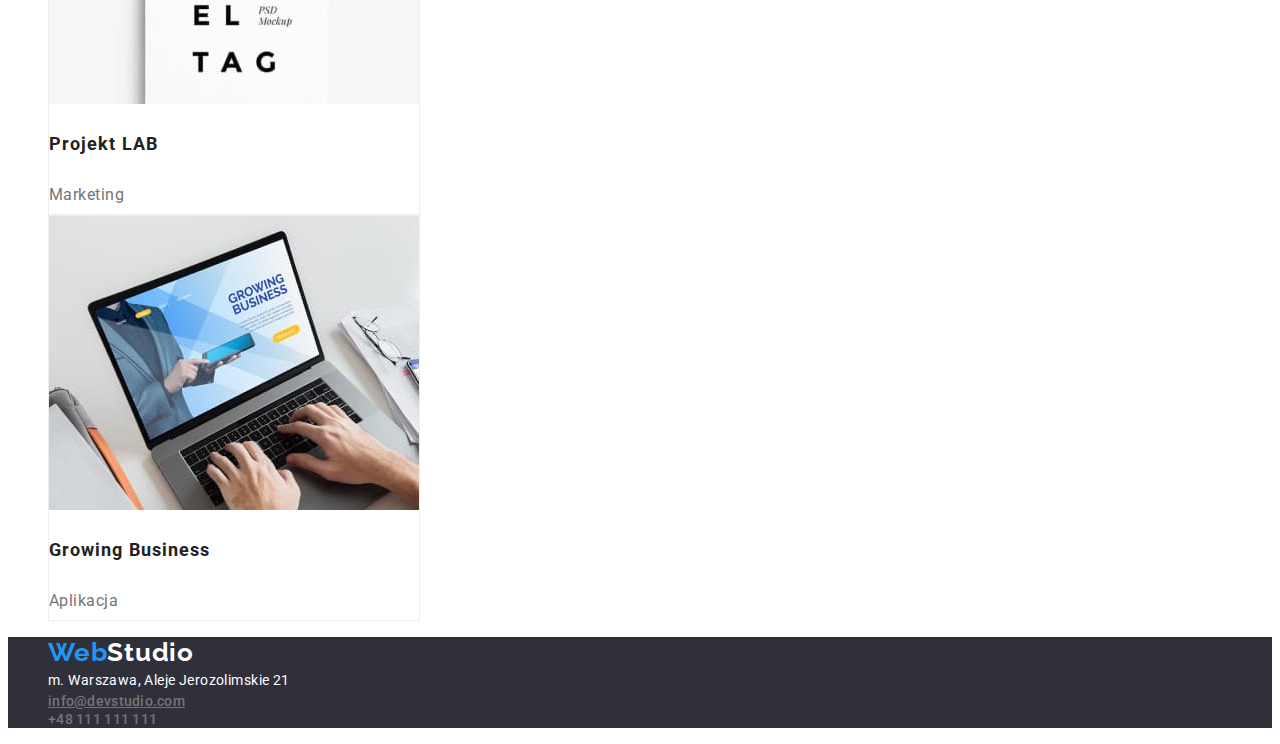
==== commit 5534f354: "Signed-off-by: Kamil Wojtaś <poks1244@gmail.com>" ====
--- a/portfolio.html
+++ b/portfolio.html
@@ -138,7 +138,7 @@
     </div>
     <footer class="footer">
       <address>
-        <ul>
+        <ul class="footer">
           <li>
             <a class="logo web" href="index.html"
               ><span class="logo-web">Web</span
--- a/css/styles.css
+++ b/css/styles.css
@@ -102,9 +102,6 @@
 }
 .images {
   list-style-type: none;
-  display: block;
-  margin-left: auto;
-  margin-right: auto;
 
 }
 .images-borders {
@@ -114,9 +111,7 @@
   height: 404px;
   left: 615px;
   top: 262px;
-  display: inline-flex;
-  margin-left: auto;
-  margin-right: auto;
+ 
 }
 .img-title {
   font-family: "Roboto";
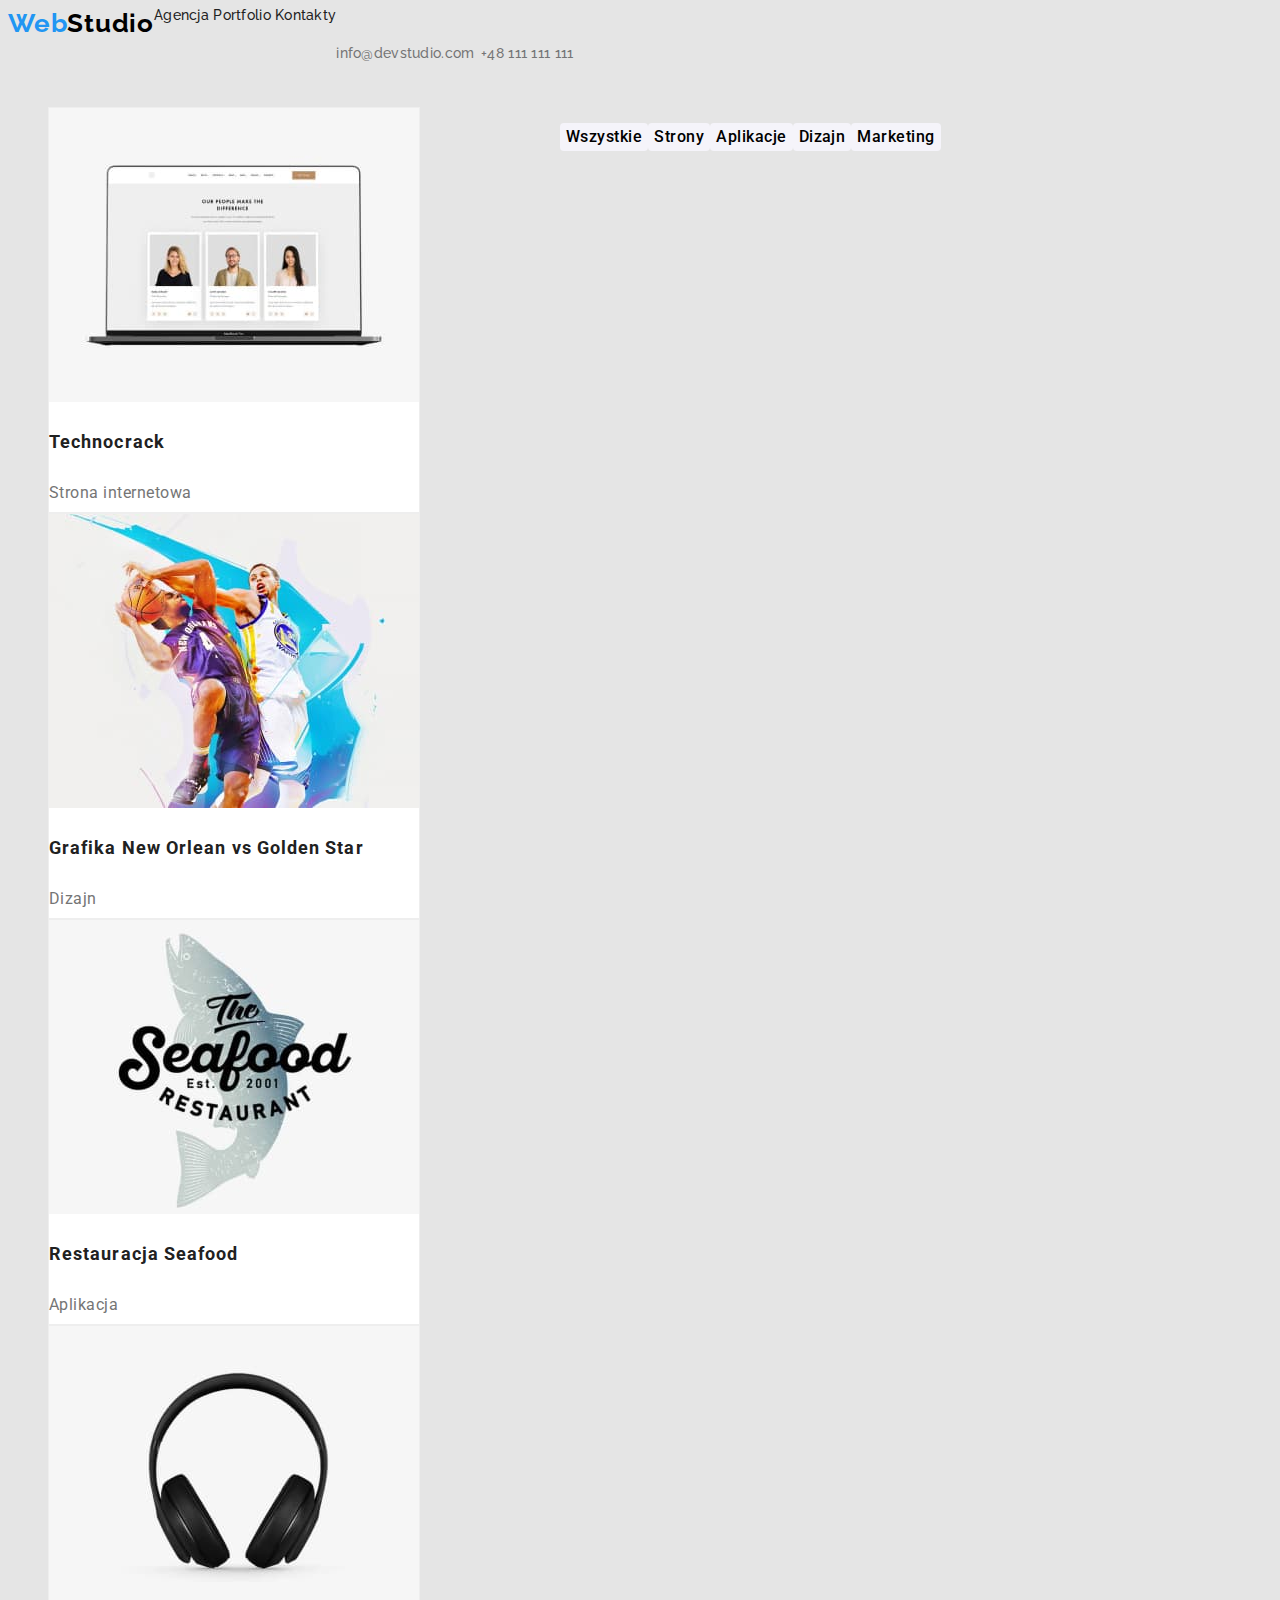
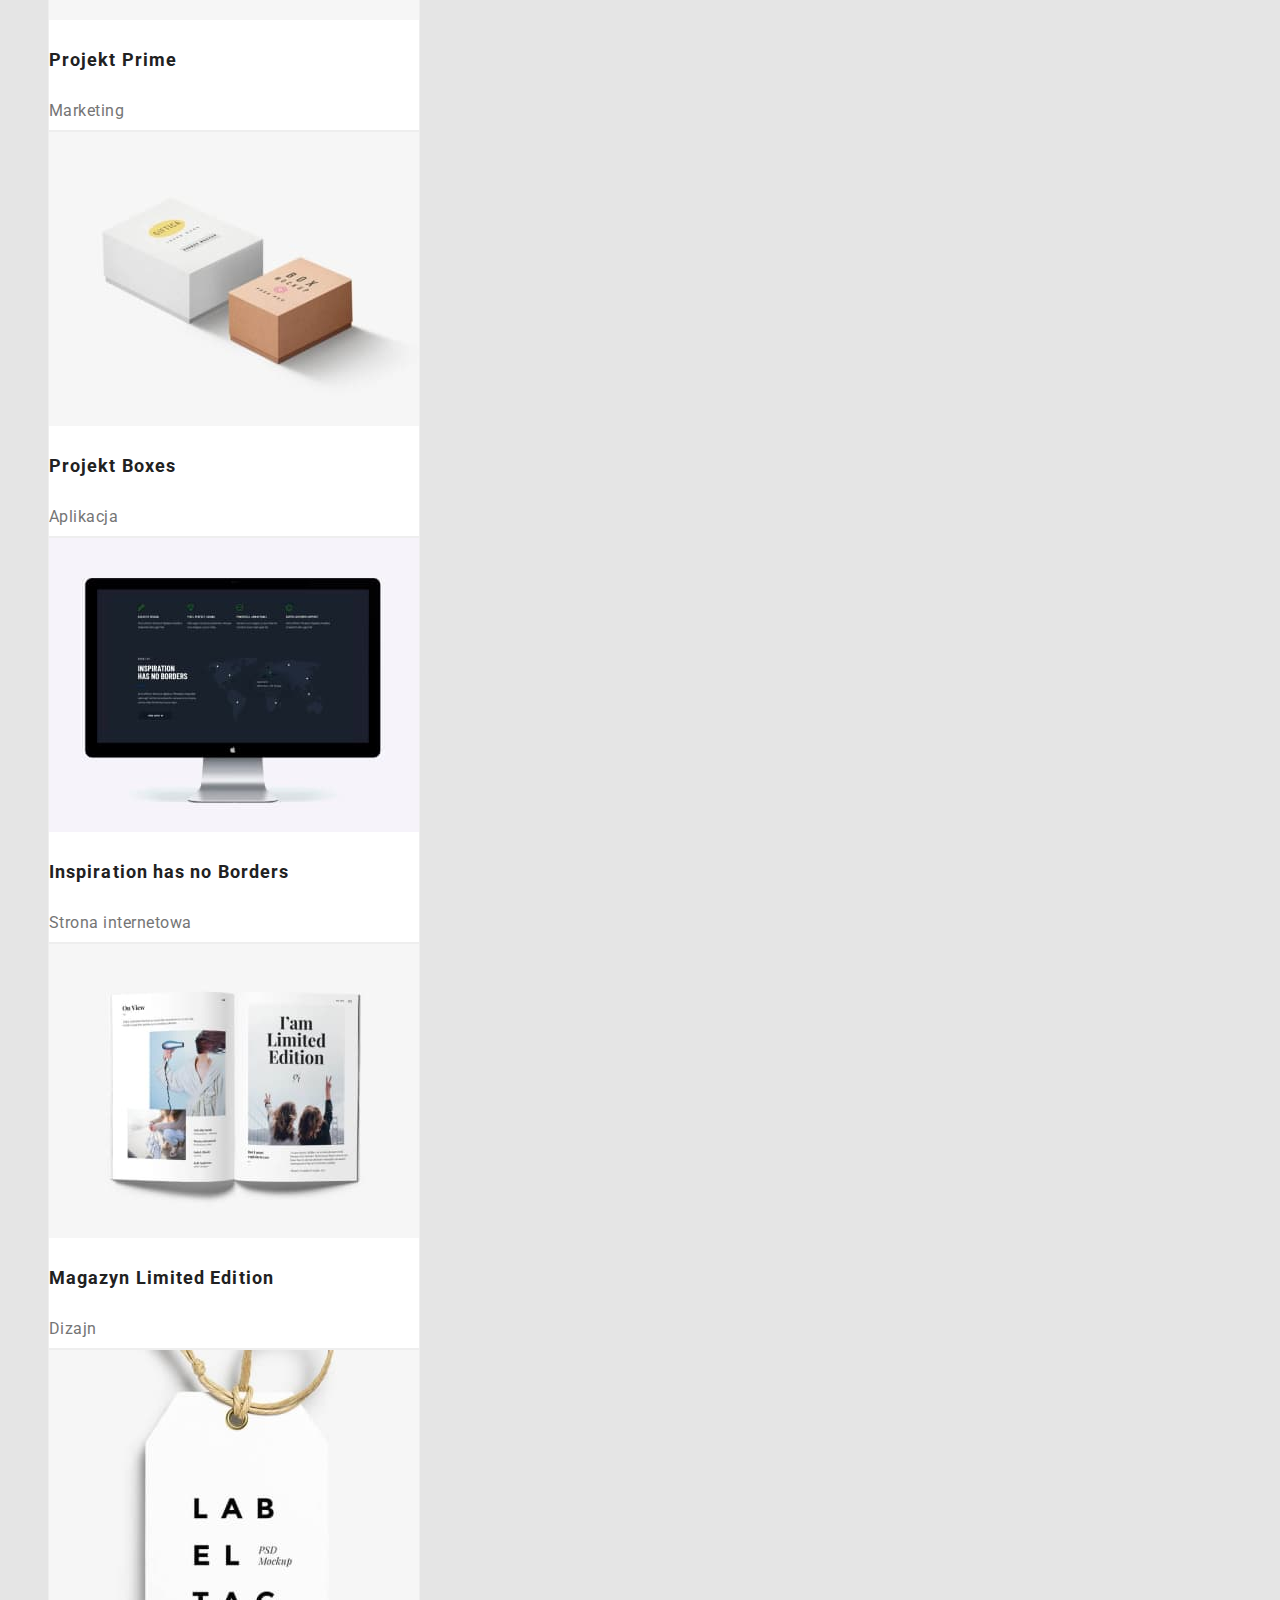
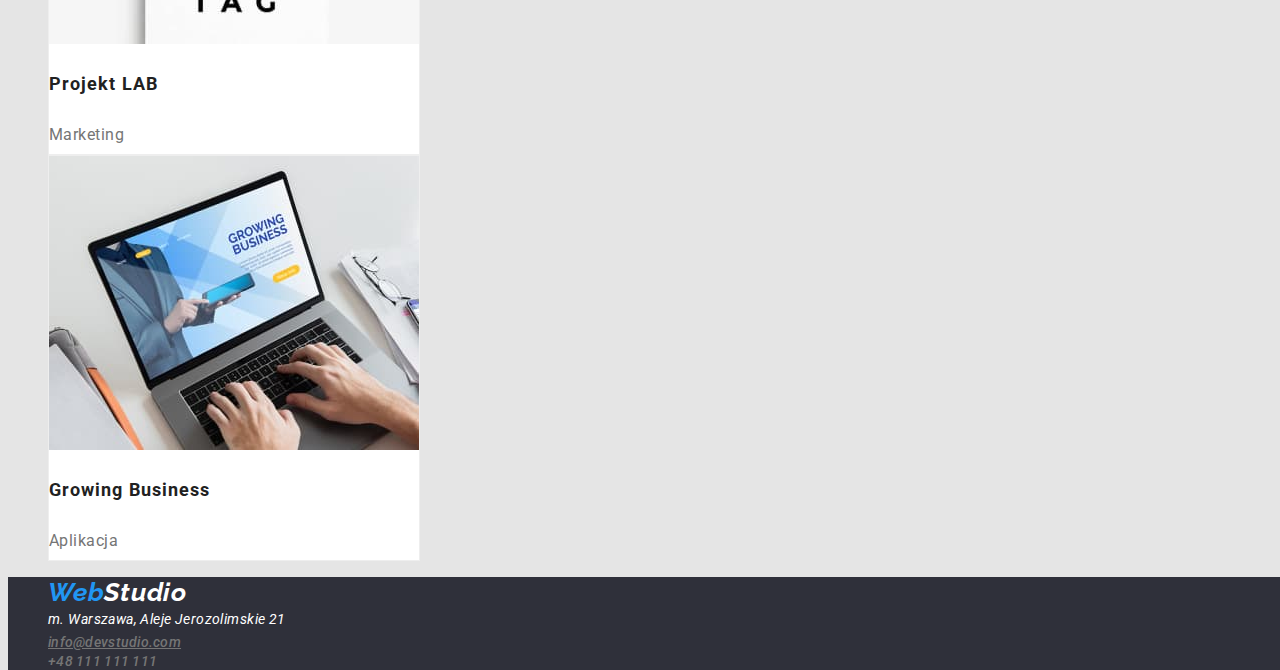
==== commit 674c657e: "Changes to be committed: 	modified:   css/styles.css 	modified:   index.html 	modified:   portfolio." ====
--- a/portfolio.html
+++ b/portfolio.html
@@ -17,11 +17,11 @@
           ><span class="logo-studio">Studio</span>
         </a>
         <nav class="nav-buttons">
-          <a type="button" class="nav-buttons" href="index.html">Agencja</a>
-          <a type="button" class="nav-buttons" href="portfolio.html"
+          <a class="nav-buttons" href="index.html">Agencja</a>
+          <a class="nav-buttons" href="portfolio.html"
             >Portfolio</a
           >
-          <a type="button" class="nav-buttons" href="portfolio.html"
+          <a class="nav-buttons" href="portfolio.html"
             >Kontakty</a
           >
         </nav>
--- a/css/styles.css
+++ b/css/styles.css
@@ -1,72 +1,98 @@
+:root {
+  --blue: #2196f3;
+  --grey: #e5e5e5;
+  --black: #000;
+  --dark-grey: #212121;
+  --white: #fff;
+  --btn-color: #f5f4fa;
+  --light-grey: #eeeeee;
+  --bckgd-pic-color: #757575;
+  --ftr-bckgd-color: #2f303a;
+}
+body {
+  font-family: roboto, sans-serif;
+  background-color: #e5e5e5;
+  font-style: normal;
+  width: 1600px;
+  height: 2097px;
+}
 .logo {
-  color: #2196f3;
+  color: var(--blue);
   font-family: "Raleway";
-  font-style: normal;
+  /* font-style: normal; */
   font-weight: 700;
   font-size: 26px;
-  line-height: 31px;
+  line-height: 1.19;
   letter-spacing: 0.03em;
   text-decoration: none;
   display: flex;
 }
 .logo-studio {
-  color: #000;
+  color: var(--black);
 }
 .up-page {
   display: flex;
 }
 .nav-buttons {
-  font-family: "Roboto"
-  font-style: normal;
-  font-weight: 500;
-  font-size: 14px;
-  line-height: 16px;
+  /* font-family: "Roboto" */
+  /* font-style: normal; */
+  font-weight: 500;
+  font-size: 14px;
+  line-height: 1.14;
   letter-spacing: 0.02em;
   color: #212121;
   text-decoration: none;
 }
 .nav-buttons:hover {
-  font-family: "Roboto";
-  font-style: normal;
-  font-weight: 500;
-  font-size: 14px;
-  line-height: 16px;
-  letter-spacing: 0.02em;
-
-  color: #2196f3;
+  /* font-family: "Roboto"; */
+  /* font-style: normal; */
+  font-weight: 500;
+  font-size: 14px;
+  line-height: 1.14;
+  letter-spacing: 0.02em;
+  color: var(--blue);
 }
 h1 {
-  font-family: "Roboto";
-  font-style: normal;
+  /* font-family: "Roboto"; */
+  /* font-style: normal; */
   font-weight: 900;
   font-size: 44px;
-  line-height: 60px;
-  text-align: center;
+  line-height: 1.5;
   letter-spacing: 0.06em;
-  text-transform: uppercase;
-  color: #ffffff;
+  color: var(--white);
+  left: 452px;
+  top: 280px;
+  width: 696px;
+  height: 120px;
+  text-align: center;
+  position: absolute;
 }
 .header {
   background: #2f303a;
-  border-style: border-box;
+  width: 1600px;
+  height: 600px;
+  top: 80px;
 }
 .main-buttons {
   display: flex;
   flex-wrap: wrap;
   list-style-type: none;
-  position: center;
+  position: absolute;
   display: inline-flex;
   margin-left: 40%;
 }
 button {
-  background: #f5f4fa;
+  background: var(--btn-color);
   border-radius: 4px;
   border: none;
-  font-family: "Roboto";
-  font-style: normal;
-  font-weight: 500;
-  font-size: 16px;
-  line-height: 26px;
+
+  /* nie nadpisuje mi roboto bezpośrednio z body, why? */
+
+  font-family: Roboto;
+  /* font-style: normal; */
+  font-weight: 500;
+  font-size: 16px;
+  line-height: 1.62;
   text-align: center;
   letter-spacing: 0.03em;
   display: block;
@@ -75,75 +101,88 @@
 }
 button:hover {
   background-color: #2196f3;
-  color: #ffff;
-  font-family: "Roboto";
-  font-style: normal;
-  font-weight: 500;
-  font-size: 16px;
-  line-height: 26px;
+  color: var(--white);
+  /* font-family: "Roboto"; */
+  /* font-style: normal; */
+  font-weight: 500;
+  font-size: 16px;
+  line-height: 1.62;
   text-align: center;
   letter-spacing: 0.03em;
   cursor: pointer;
 }
 .order {
-  background: #2196f3;
+  background: var(--blue);
   box-shadow: 0px 4px 4px rgba(0, 0, 0, 0.15);
-  border-radius: 4px;
-  font-family: "Roboto";
-  font-style: normal;
-  font-weight: 700;
-  font-size: 16px;
-  line-height: 30px;
-  display: flex;
-  align-items: center;
-  text-align: center;
-  letter-spacing: 0.06em;
-  color: #ffffff;
-}
+  position: absolute;
+  width: 200px;
+  height: 50px;
+  left: 700px;
+  top: 430px;
+}
+.order-service {
+  color: var(--white);
+  display: flex;
+  width: 117px;
+  height: 30px;
+  left: 742px;
+  top: 440px;
+  font-weight: 700;
+  font-size: 16px;
+  line-height: 1.88;
+  /* position: center; */
+  margin-left: 42px;
+  margin-top: 10px;
+}
+
 .images {
   list-style-type: none;
-
 }
 .images-borders {
-  background: #ffffff;
-  border: 1px solid #eeeeee;
+  background: var(--white);
+  border: 1px solid var(--light-grey);
   width: 370px;
   height: 404px;
   left: 615px;
   top: 262px;
- 
 }
 .img-title {
-  font-family: "Roboto";
-  font-style: normal;
+  /* font-family: "Roboto"; */
+  /* font-style: normal; */
   font-weight: 700;
   font-size: 18px;
-  line-height: 36px;
+  line-height: 2;
   letter-spacing: 0.06em;
-  color: #212121;
+  color: var(--dark-grey);
   display: flex;
   margin-left: auto;
   margin-right: auto;
 }
 .img-profession {
-  font-family: "Roboto";
-  font-style: normal;
+  /* font-family: "Roboto"; */
+  /* font-style: normal; */
   font-weight: 400;
   font-size: 16px;
-  line-height: 30px;
-  letter-spacing: 0.03em;
-  color: #757575;
+  line-height: 1.87;
+  letter-spacing: 0.03em;
+  color: var(--bckgd-pic-color);
   text-align: left;
 }
+.our-team {
+  height: 648px;
+  height: 648px;
+  left: 0px;
+  top: 1449px;
+  background-color: var(--btn-color);
+}
 .team {
   list-style-type: none;
   display: flex;
   margin-left: auto;
   margin-right: auto;
-
 }
 .team-borders {
-  background: #ffffff;
+  background: var(--white);
   box-shadow: 0px 1px 3px rgba(0, 0, 0, 0.12), 0px 1px 1px rgba(0, 0, 0, 0.14),
     0px 2px 1px rgba(0, 0, 0, 0.2);
   border-radius: 0px 0px 4px 4px;
@@ -161,119 +200,119 @@
   display: flex;
 }
 h2 {
-  font-family: "Roboto";
-  font-style: normal;
+  /* font-family: "Roboto"; */
+  /* font-style: normal; */
   font-weight: 700;
   font-size: 36px;
-  line-height: 42px;
+  line-height: 1.16;
   text-align: center;
   letter-spacing: 0.03em;
   color: #212121;
 }
 .lorem-head {
-  font-family: "Roboto";
-  font-style: normal;
-  font-weight: 700;
-  font-size: 14px;
-  line-height: 16px;
+  /* font-family: "Roboto"; */
+  /* font-style: normal; */
+  font-weight: 700;
+  font-size: 14px;
+  line-height: 1.14;
   letter-spacing: 0.03em;
   text-transform: uppercase;
   text-decoration: none;
-  color: #212121;
+  color: var(--dark-grey);
 }
 .name {
-  font-family: "Roboto";
-  font-style: normal;
-  font-weight: 500;
-  font-size: 16px;
-  line-height: 19px;
+  /* font-family: "Roboto";
+  font-style: normal; */
+  font-weight: 500;
+  font-size: 16px;
+  line-height: 1.18;
   text-align: center;
   letter-spacing: 0.03em;
 }
 .profession {
-  font-family: "Roboto";
-  font-style: normal;
+  /* font-family: "Roboto";
+  font-style: normal; */
   font-weight: 400;
   font-size: 16px;
-  line-height: 19px;
+  line-height: 11.18;
   text-align: center;
   letter-spacing: 0.03em;
   color: #757575;
 }
 .mail {
-  font-family: "Roboto";
-  font-style: normal;
-  font-weight: 500;
-  font-size: 14px;
-  line-height: 16px;
+  /* font-family: "Roboto";
+  font-style: normal; */
+  font-weight: 500;
+  font-size: 14px;
+  line-height: 1.14;
   letter-spacing: 0.02em;
   text-decoration: underline;
-  color: #757575;
+  color: var(--bckgd-pic-color);
 }
 .tel {
-  font-family: "Roboto";
-  font-style: normal;
-  font-weight: 500;
-  font-size: 14px;
-  line-height: 16px;
-  letter-spacing: 0.02em;
-  color: #757575;
+  /* font-family: "Roboto";
+  font-style: normal; */
+  font-weight: 500;
+  font-size: 14px;
+  line-height: 1.14;
+  letter-spacing: 0.02em;
+  color: var(--bckgd-pic-color);
   text-decoration: none;
 }
 .coordinates {
-  font-family: "Roboto";
-  font-style: normal;
+  /* font-family: "Roboto";
+  font-style: normal; */
   font-weight: 400;
   font-size: 14px;
-  line-height: 24px;
-  letter-spacing: 0.03em;
-  color: #ffffff;
+  line-height: 1.71;
+  letter-spacing: 0.03em;
+  color: var(--white);
 }
 .footer {
-  background: #2f303a;
+  background: var(--ftr-bckgd-color);
   list-style-type: none;
 }
 .logo-studio-footer {
-  color: #ffff;
+  color: var(--white);
 }
 .mail-main {
-  font-family: "Roboto";
-  font-style: normal;
+  /* font-family: "Roboto";
+  font-style: normal; */
+  /* font-weight: 400; */
+  font-size: 14px;
+  line-height: 1.71;
+  letter-spacing: 0.03em;
+  text-decoration: none;
+  color: rgba(255, 255, 255, 0.6);
+}
+.tel-main {
+  /* font-family: "Roboto";
+  font-style: normal; */
   font-weight: 400;
   font-size: 14px;
-  line-height: 24px;
-  letter-spacing: 0.03em;
-  text-decoration: none;
+  line-height: 1.71;
+  letter-spacing: 0.03em;
   color: rgba(255, 255, 255, 0.6);
-}
-.tel-main {
-  font-family: "Roboto";
-  font-style: normal;
-  font-weight: 400;
-  font-size: 14px;
-  line-height: 24px;
-  letter-spacing: 0.03em;
-  color: rgba(255, 255, 255, 0.6);
   text-decoration: none;
 }
 .mail-header {
   text-decoration: none;
-  font-family: "Roboto";
-  font-style: normal;
-  font-weight: 500;
-  font-size: 14px;
-  line-height: 16px;
-  letter-spacing: 0.02em;
-
-  color: #757575;
+  /* font-family: "Roboto";
+  font-style: normal; */
+  font-weight: 500;
+  font-size: 14px;
+  line-height: 1.14;
+  letter-spacing: 0.02em;
+
+  color: var(--bckgd-pic-color);
 }
 .mail-tel:hover {
-  font-family: "Roboto";
-  font-style: normal;
-  font-weight: 500;
-  font-size: 14px;
-  line-height: 16px;
-  letter-spacing: 0.02em;
-
-  color: #2196f3;
-}
+  /* font-family: "Roboto";
+  font-style: normal; */
+  font-weight: 500;
+  font-size: 14px;
+  line-height: 1.14;
+  letter-spacing: 0.02em;
+
+  color: var(--blue);
+}
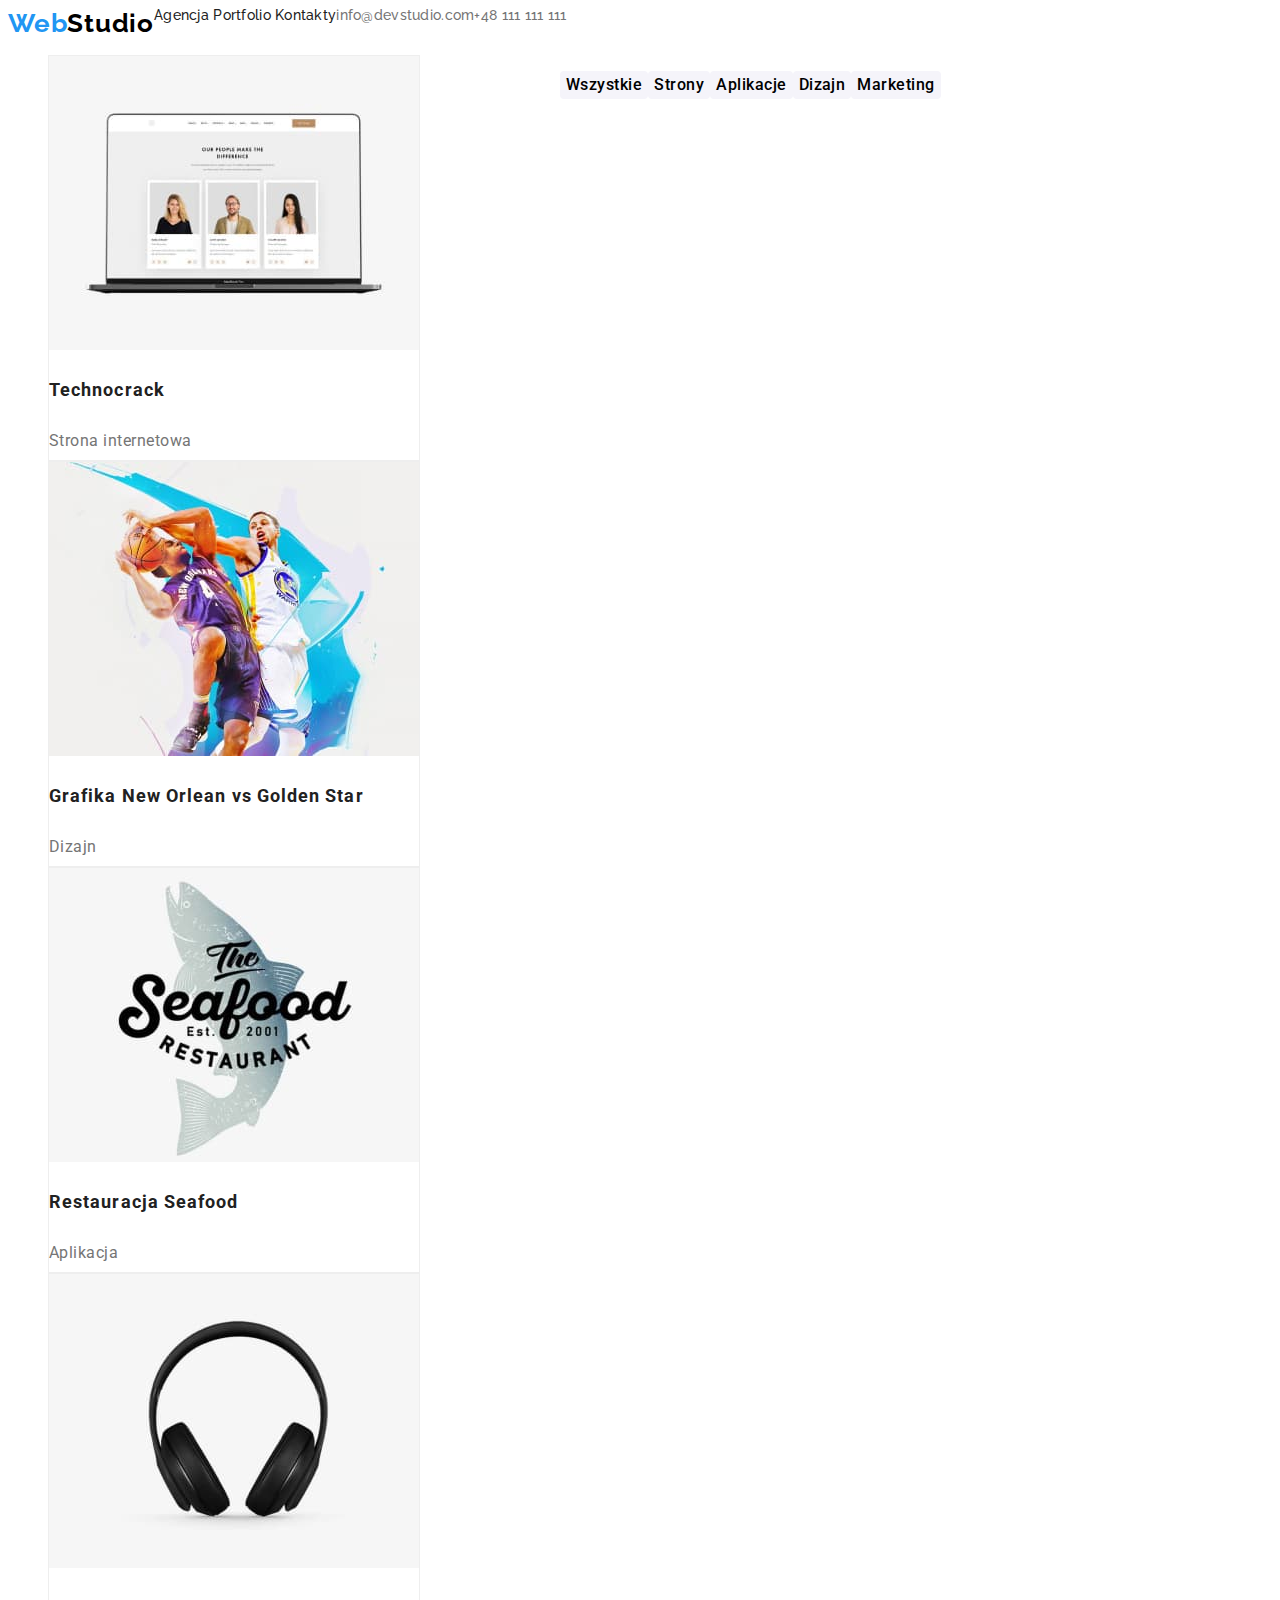
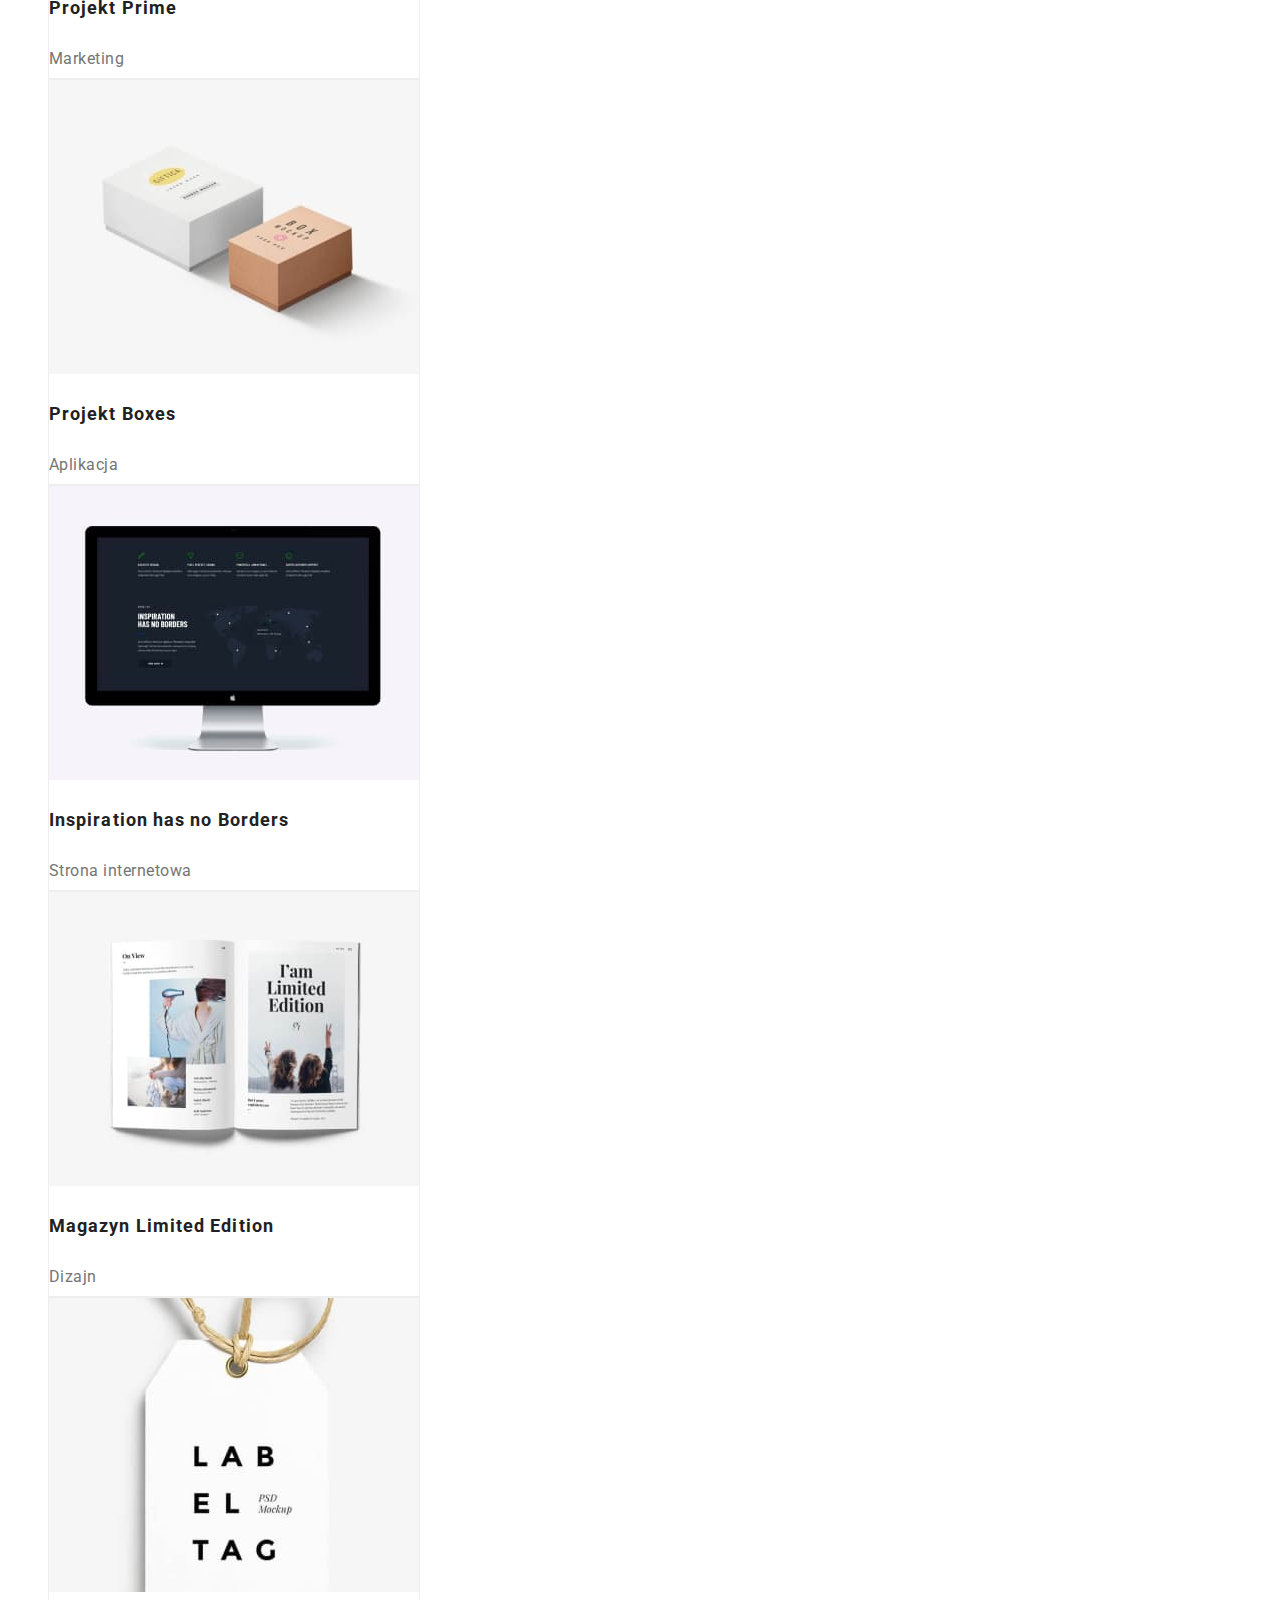
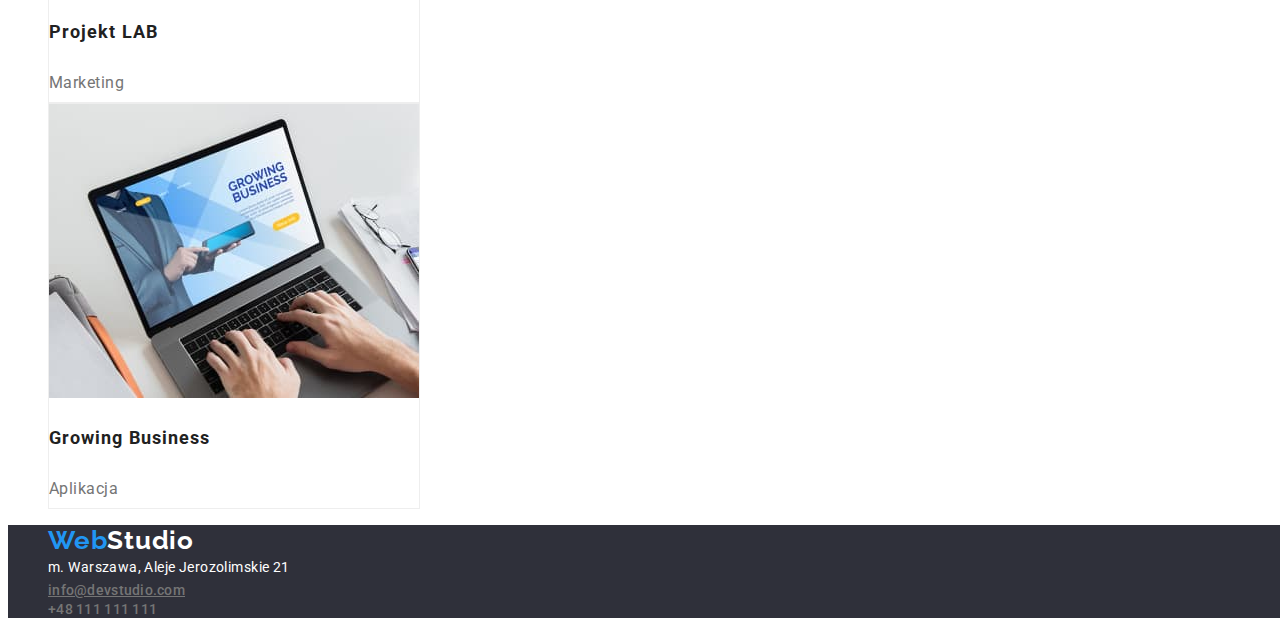
==== commit 66e0c4e4: "Changes to be committed: 	modified:   css/styles.css 	modified:   index.html 	modified:   portfolio." ====
--- a/portfolio.html
+++ b/portfolio.html
@@ -24,13 +24,11 @@
           <a class="nav-buttons" href="portfolio.html"
             >Kontakty</a
           >
-        </nav>
-        <p>
+        </nav>       
           <a class="mail-header" href="mailto:info@devstudio.com"
             >info@devstudio.com</a
           >
           <a class="tel" href="tel:+48-111-111-111">+48 111 111 111</a>
-        </p>
       </header>
     </div>
     <div>
--- a/css/styles.css
+++ b/css/styles.css
@@ -10,11 +10,10 @@
   --ftr-bckgd-color: #2f303a;
 }
 body {
-  font-family: roboto, sans-serif;
-  background-color: #e5e5e5;
+  font-family: 'Roboto', 'Releway', sans-serif;
+  background-color: var(--white);
   font-style: normal;
   width: 1600px;
-  height: 2097px;
 }
 .logo {
   color: var(--blue);
@@ -269,6 +268,7 @@
   color: var(--white);
 }
 .footer {
+  font-style: normal;
   background: var(--ftr-bckgd-color);
   list-style-type: none;
 }
@@ -306,13 +306,10 @@
 
   color: var(--bckgd-pic-color);
 }
-.mail-tel:hover {
-  /* font-family: "Roboto";
-  font-style: normal; */
-  font-weight: 500;
-  font-size: 14px;
-  line-height: 1.14;
-  letter-spacing: 0.02em;
-
+
+.mail-header:hover {
   color: var(--blue);
 }
+.tel:hover {
+  color: var(--blue);
+}
